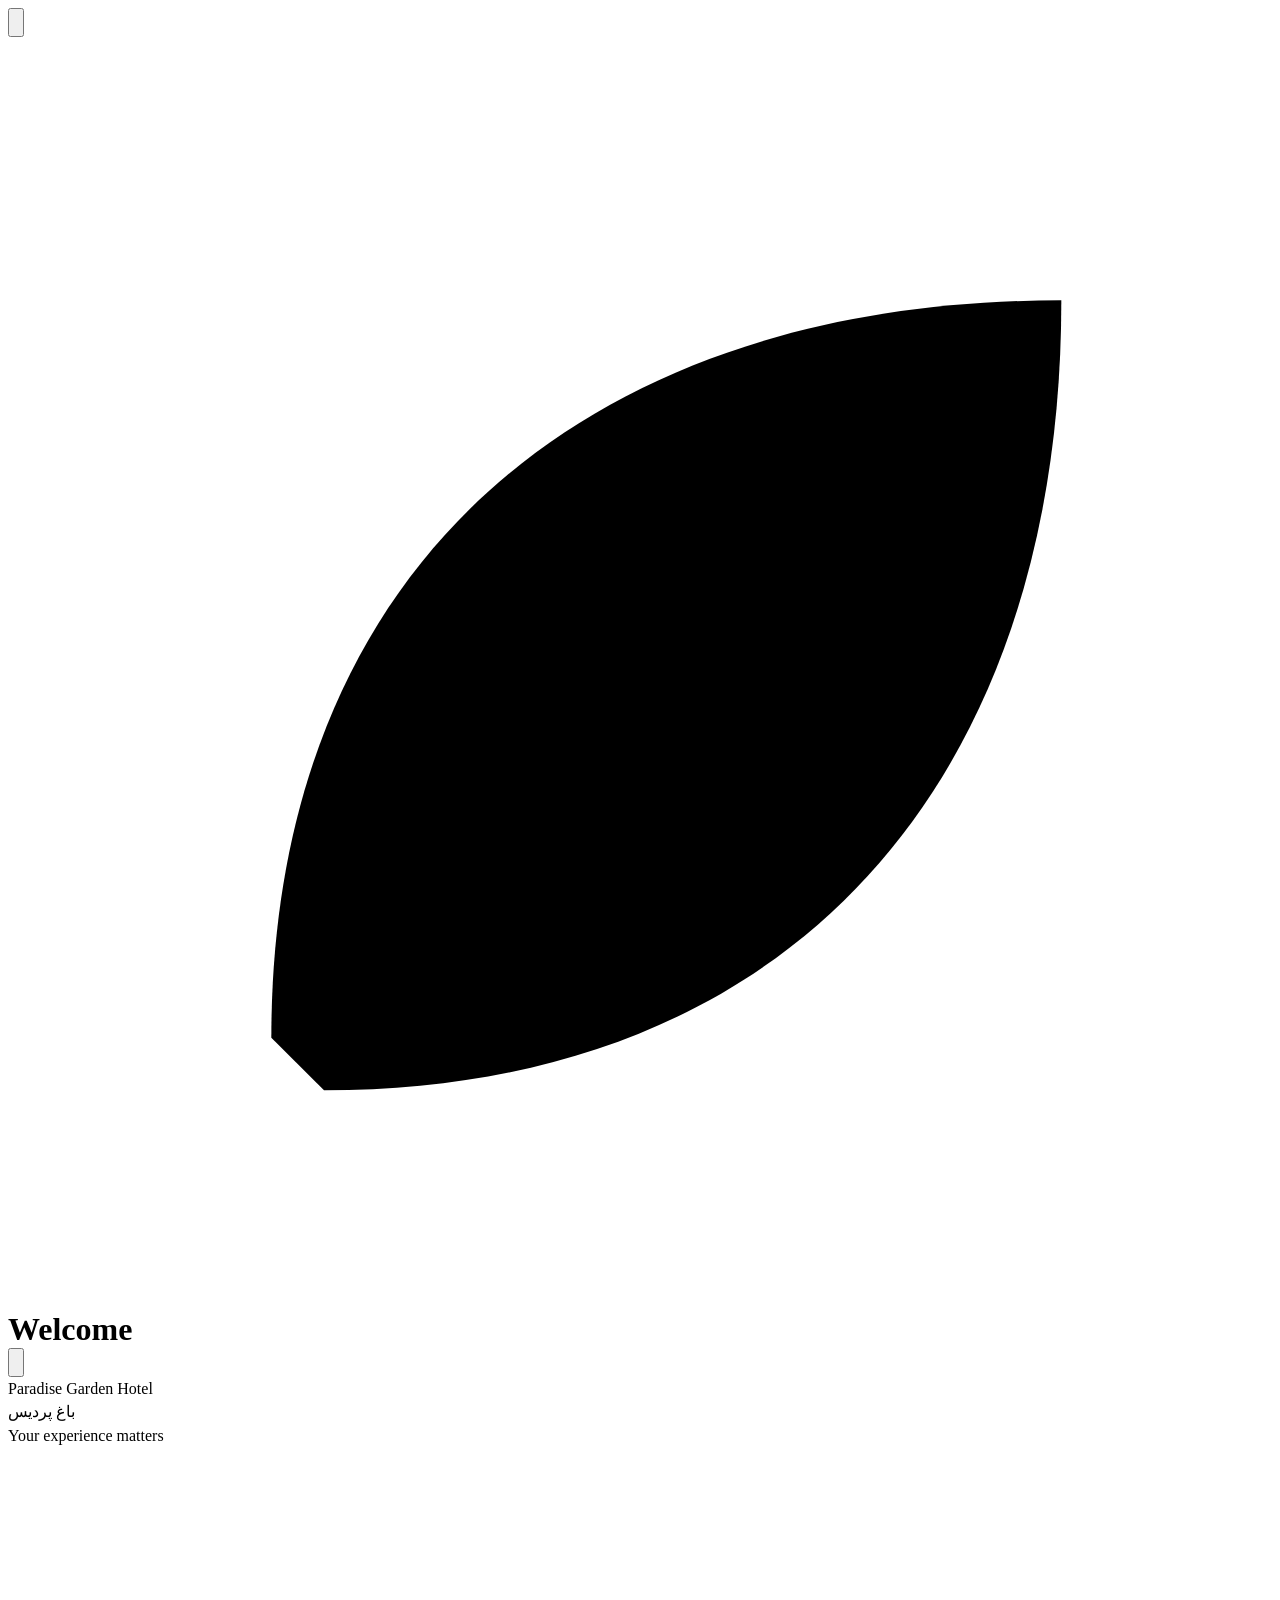
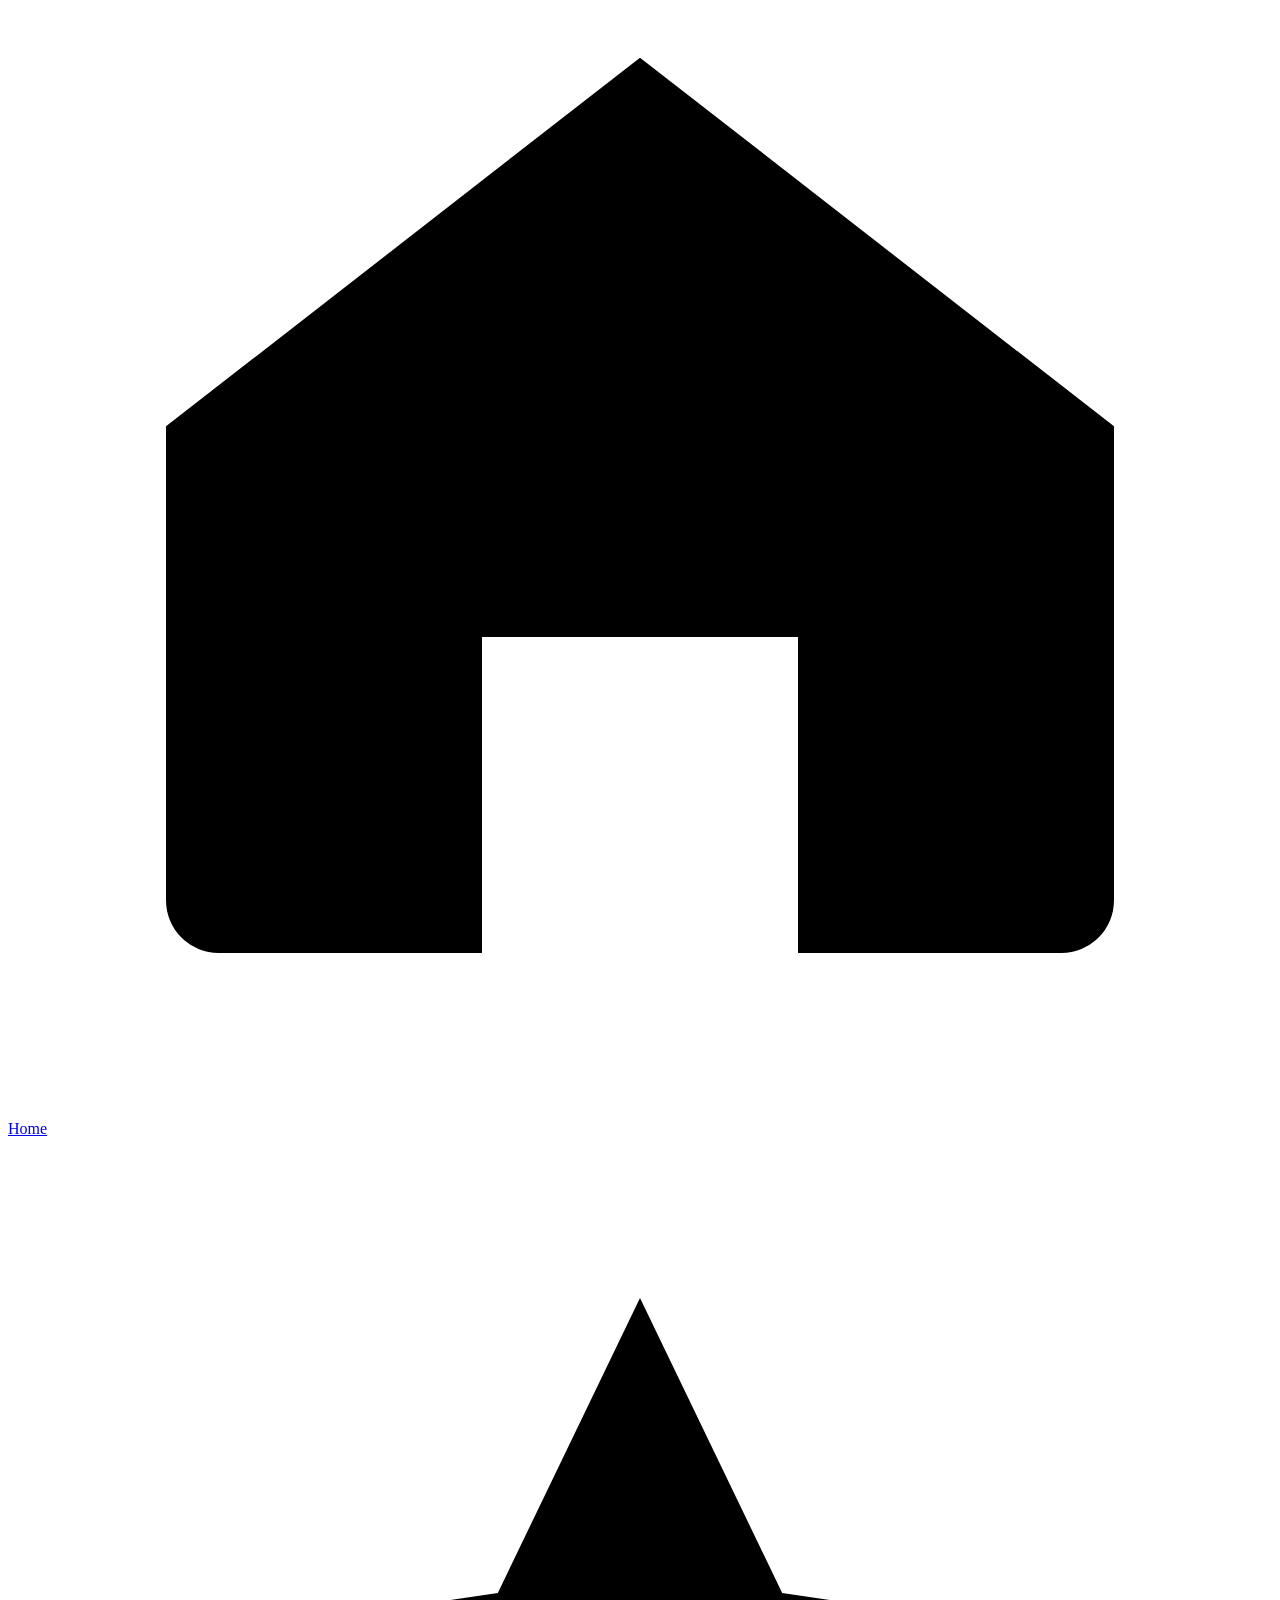
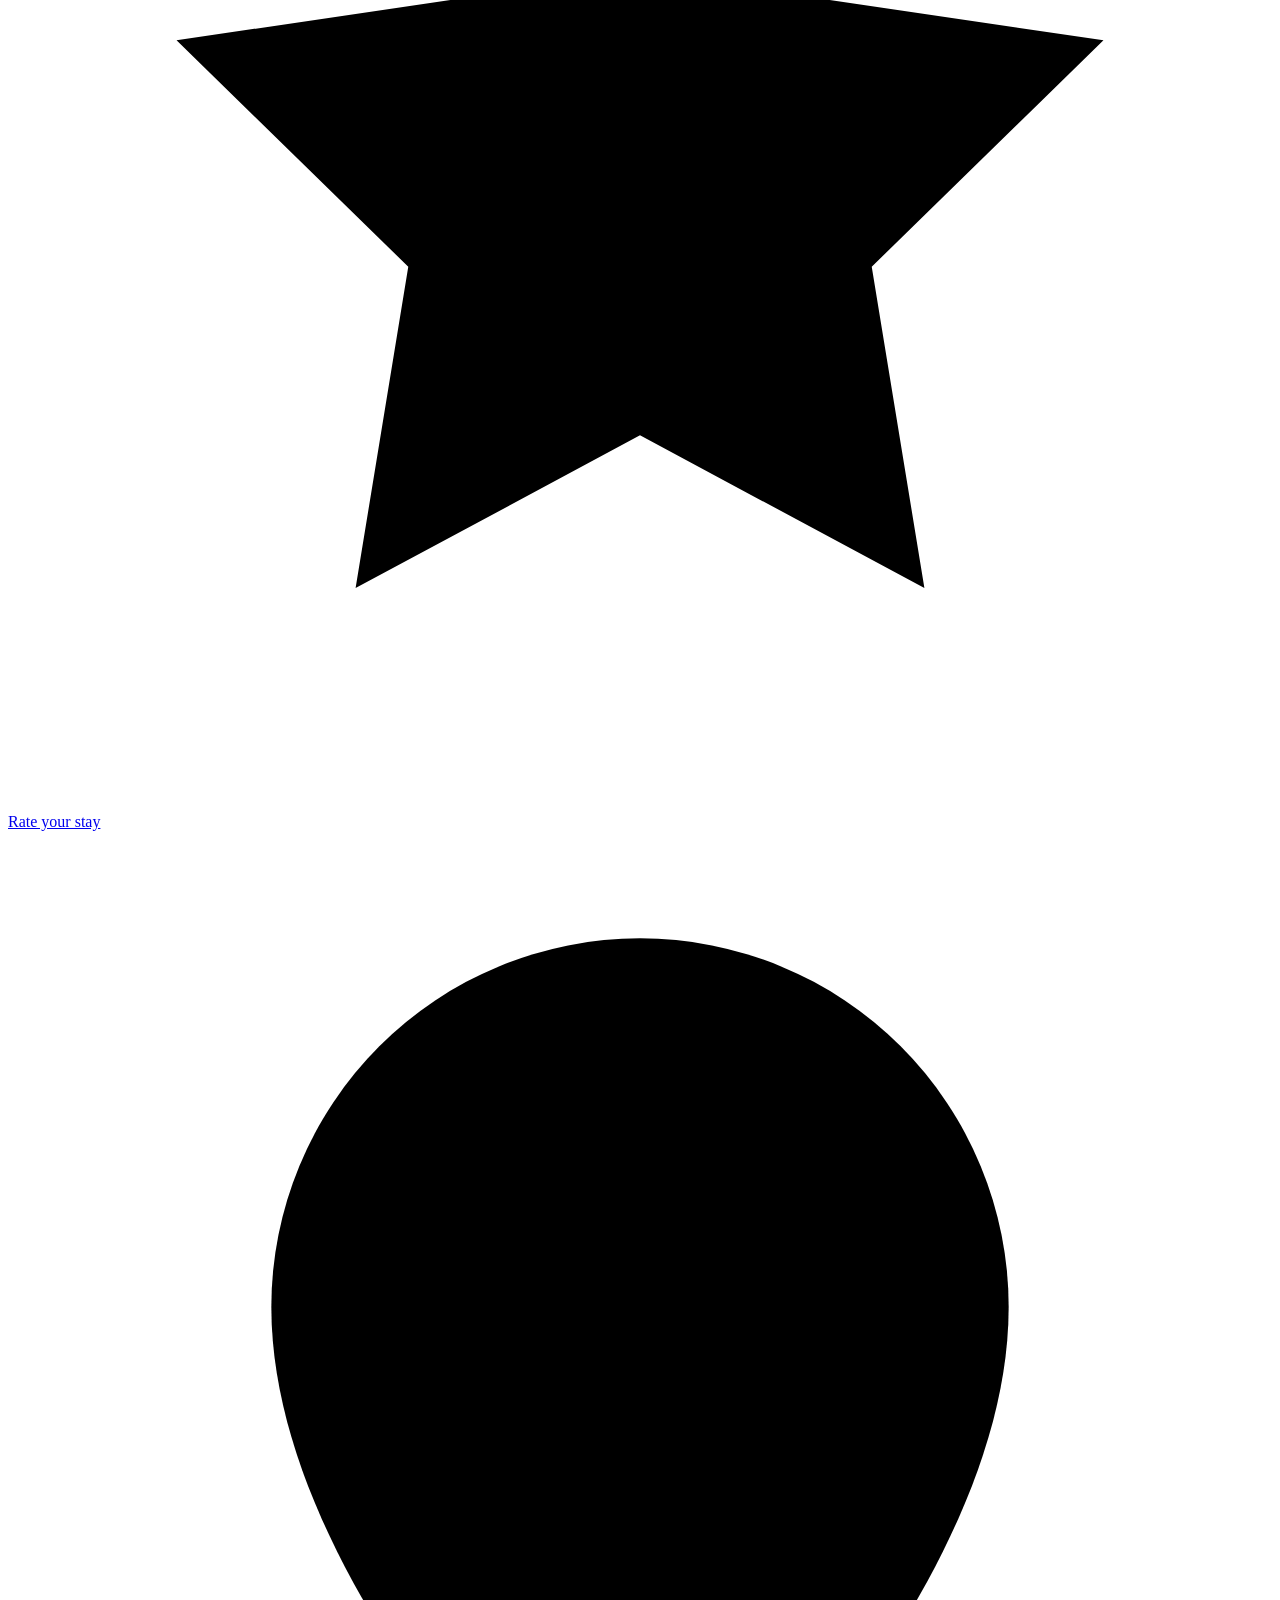
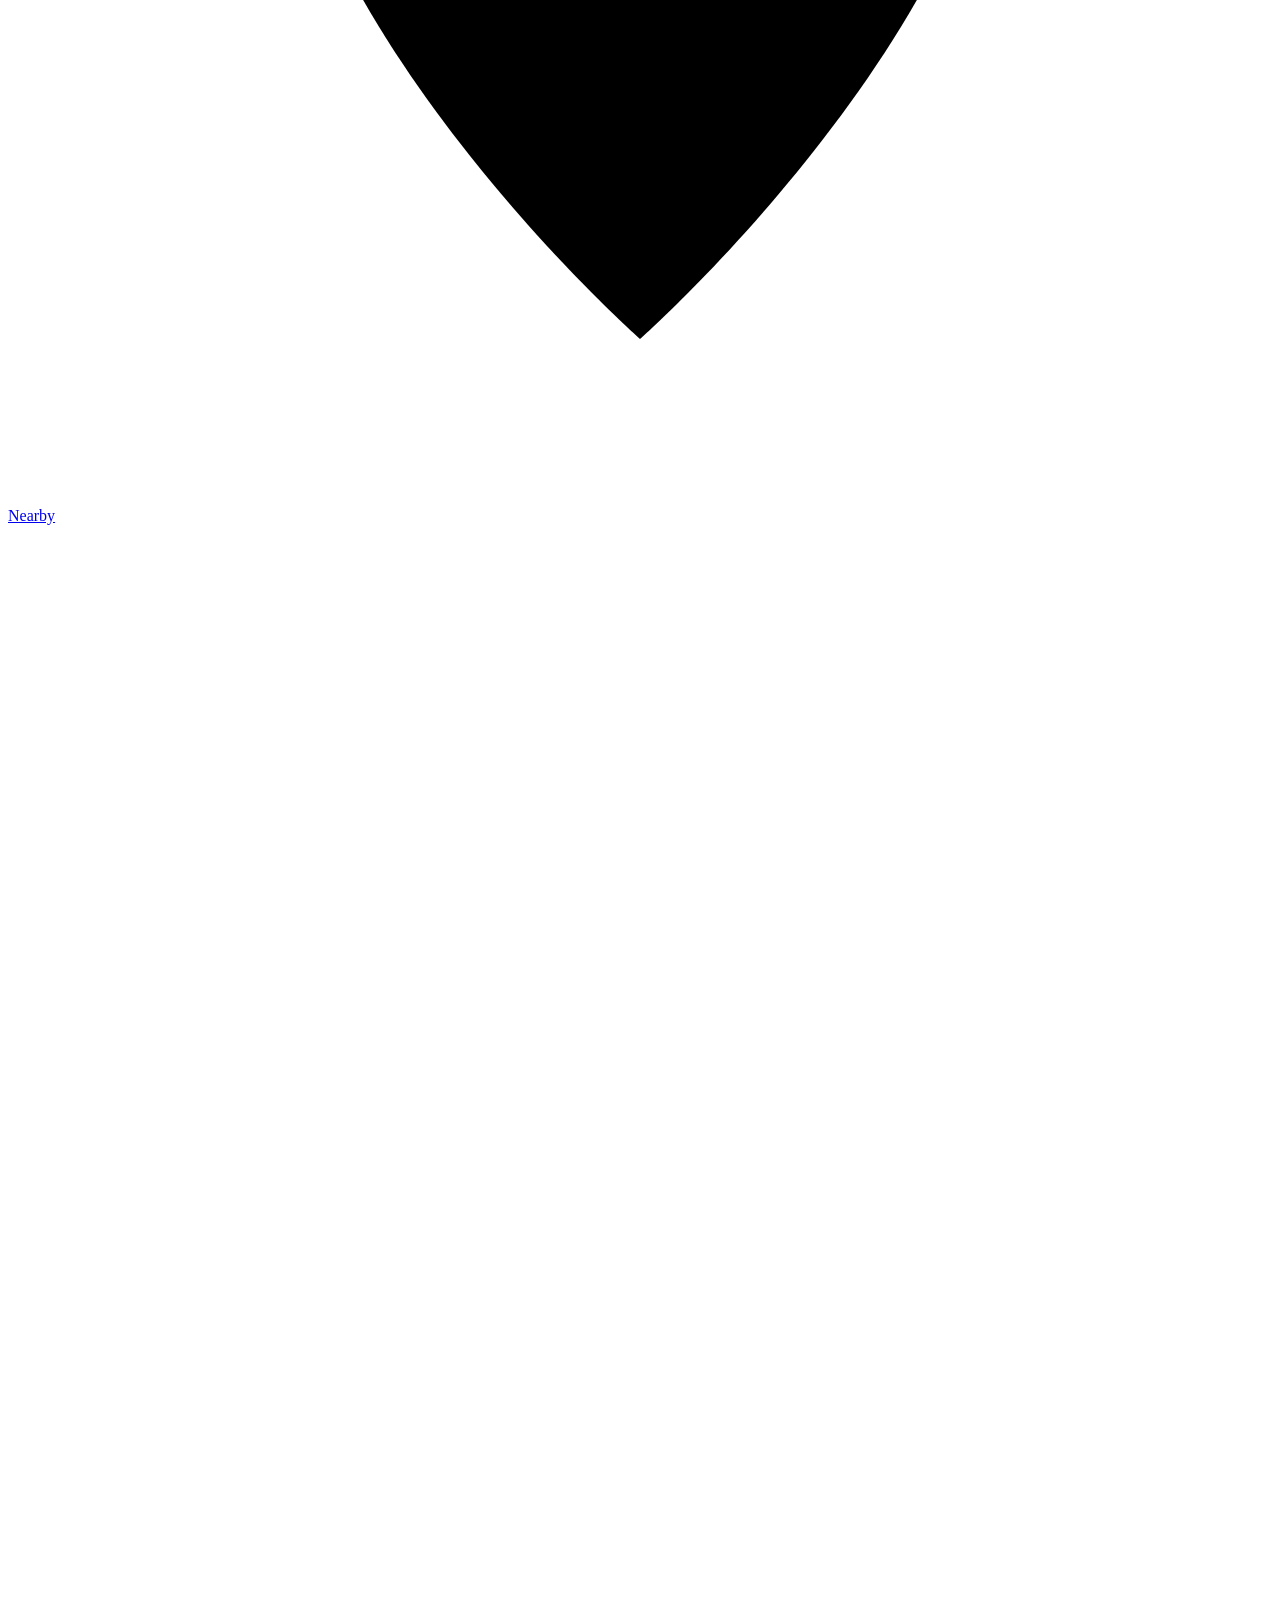
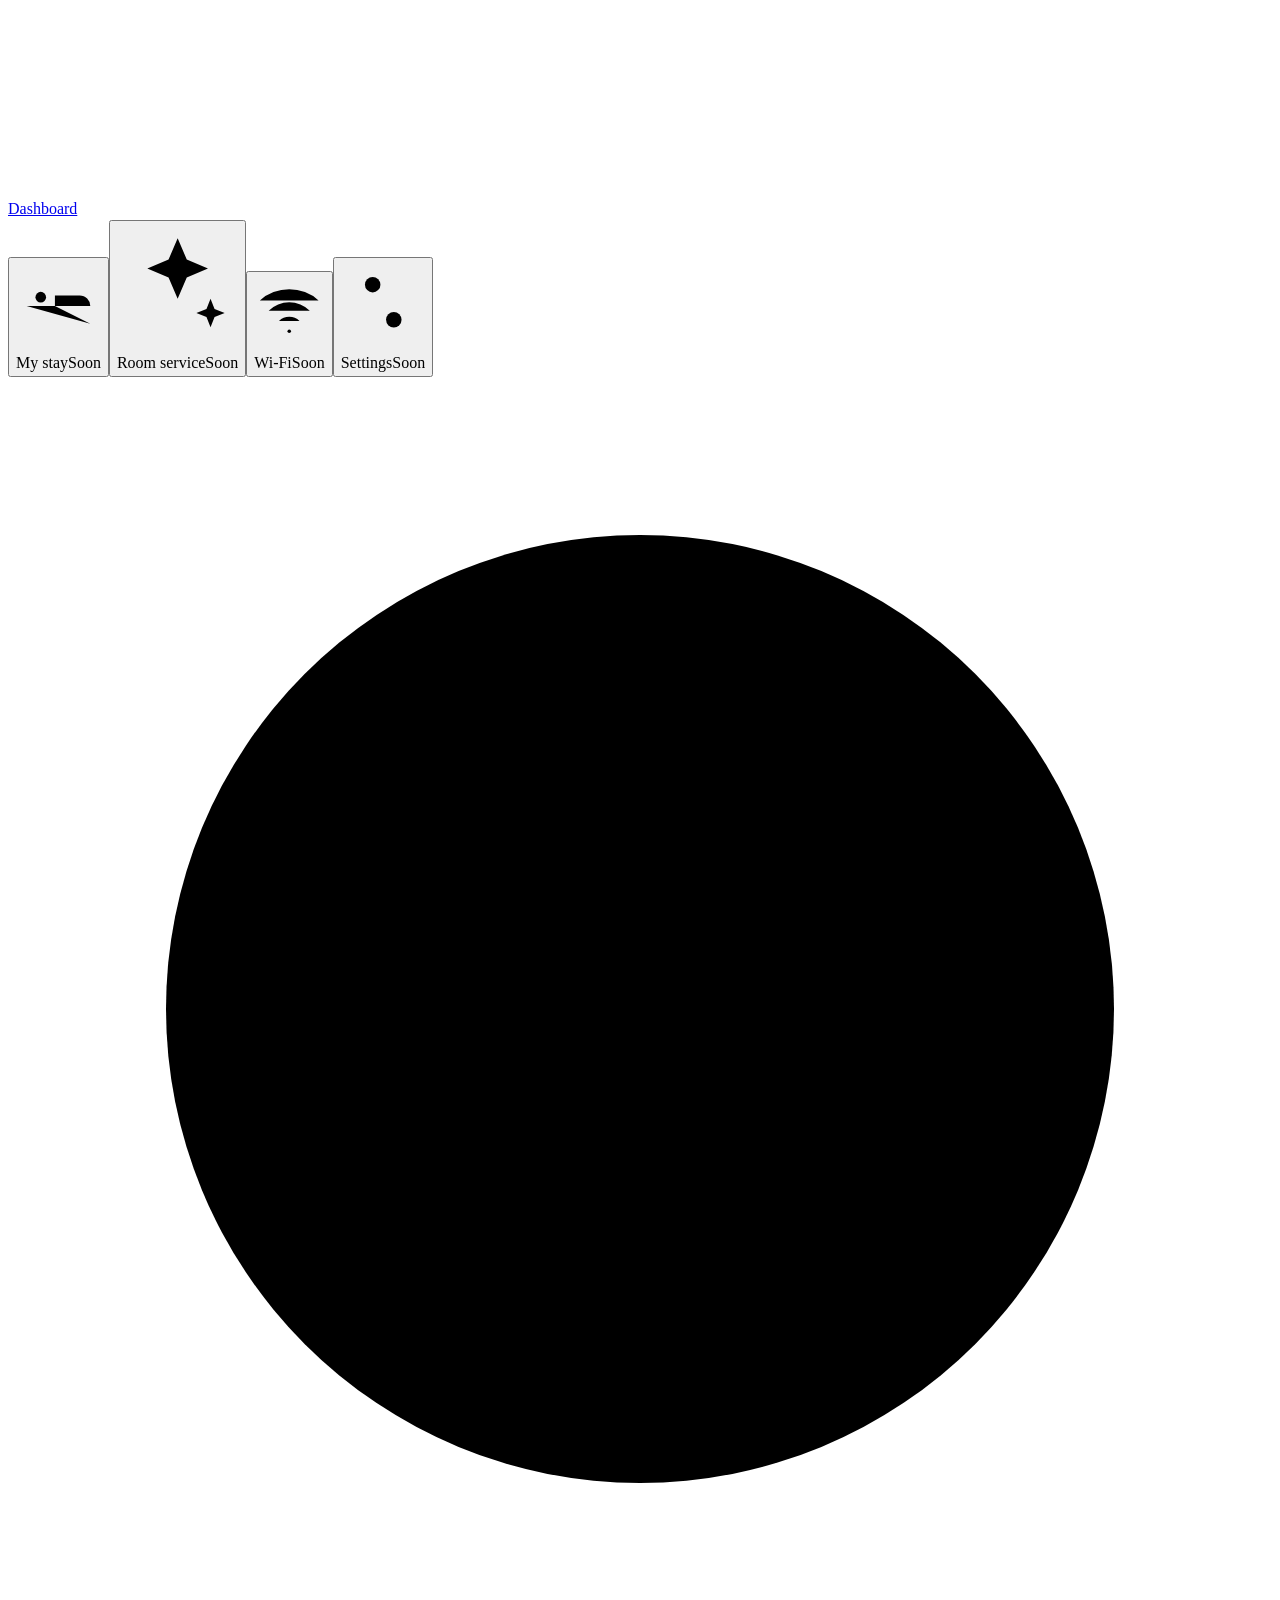
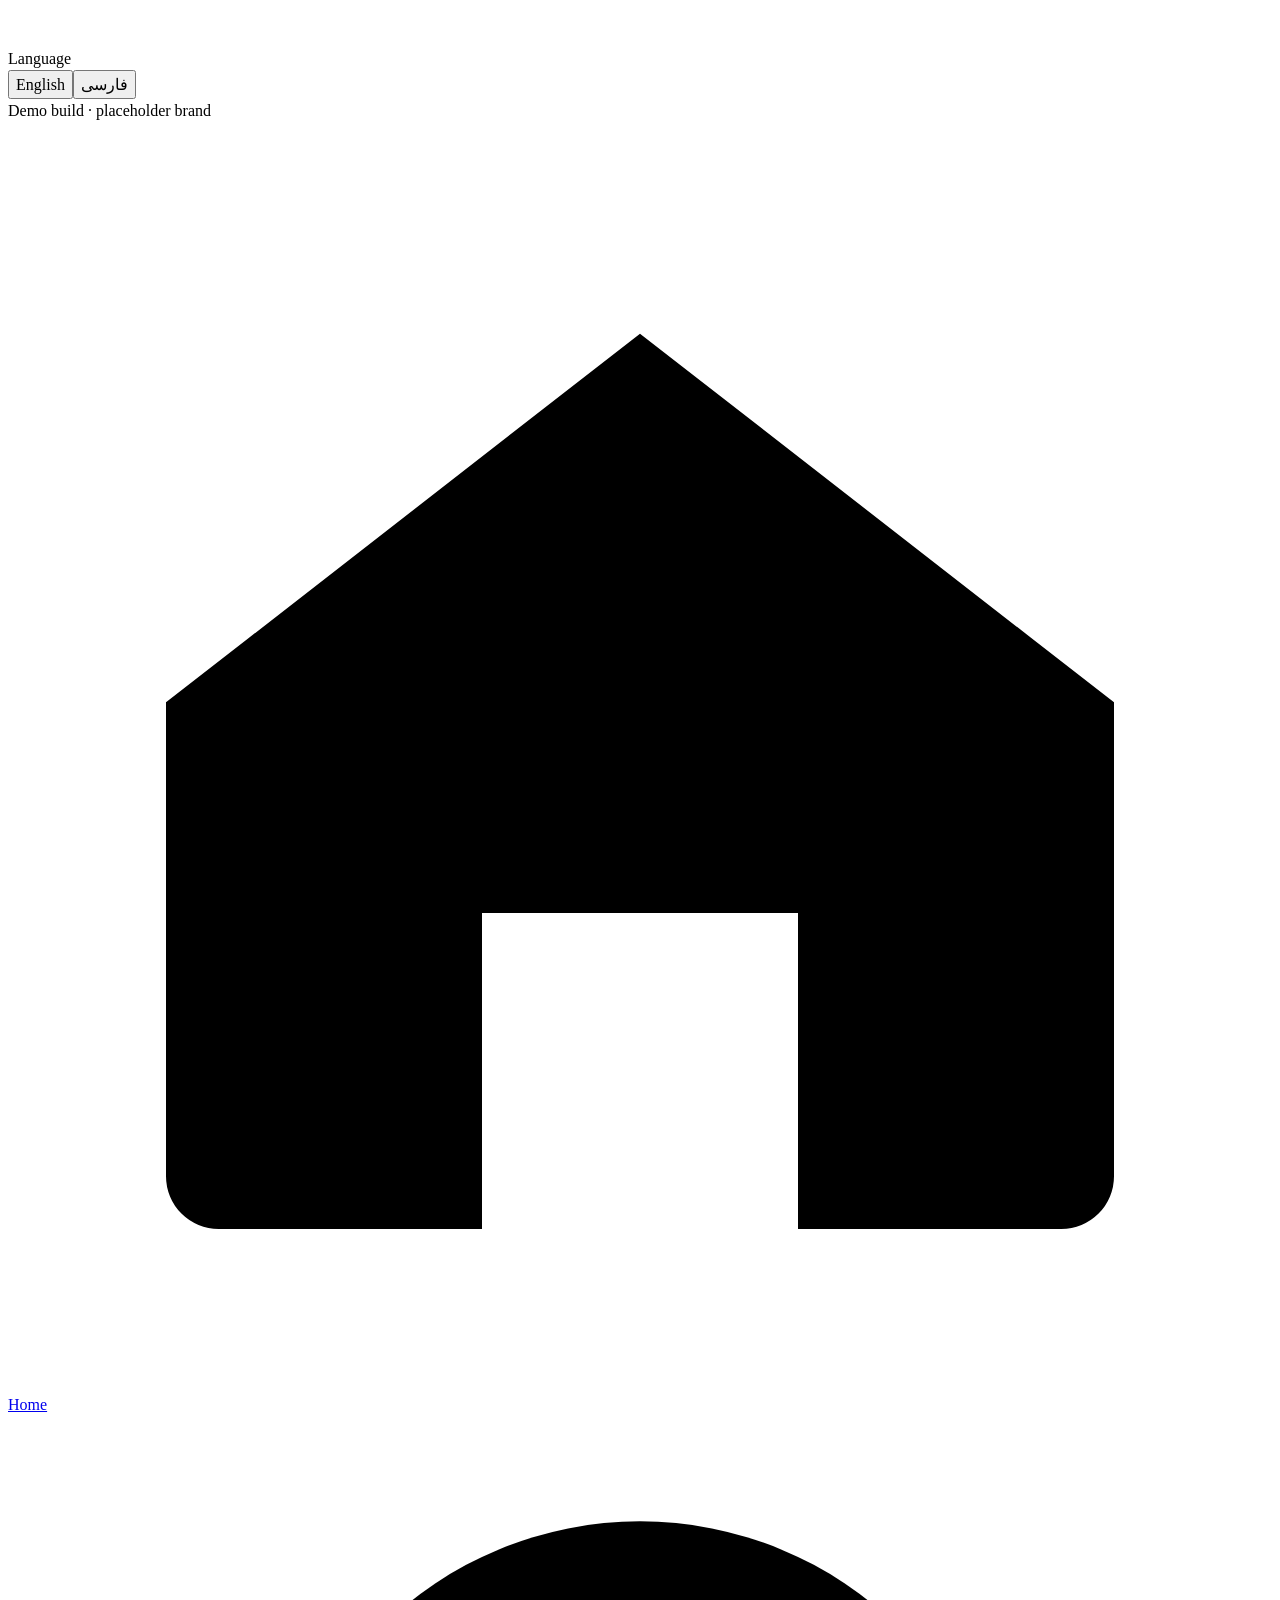
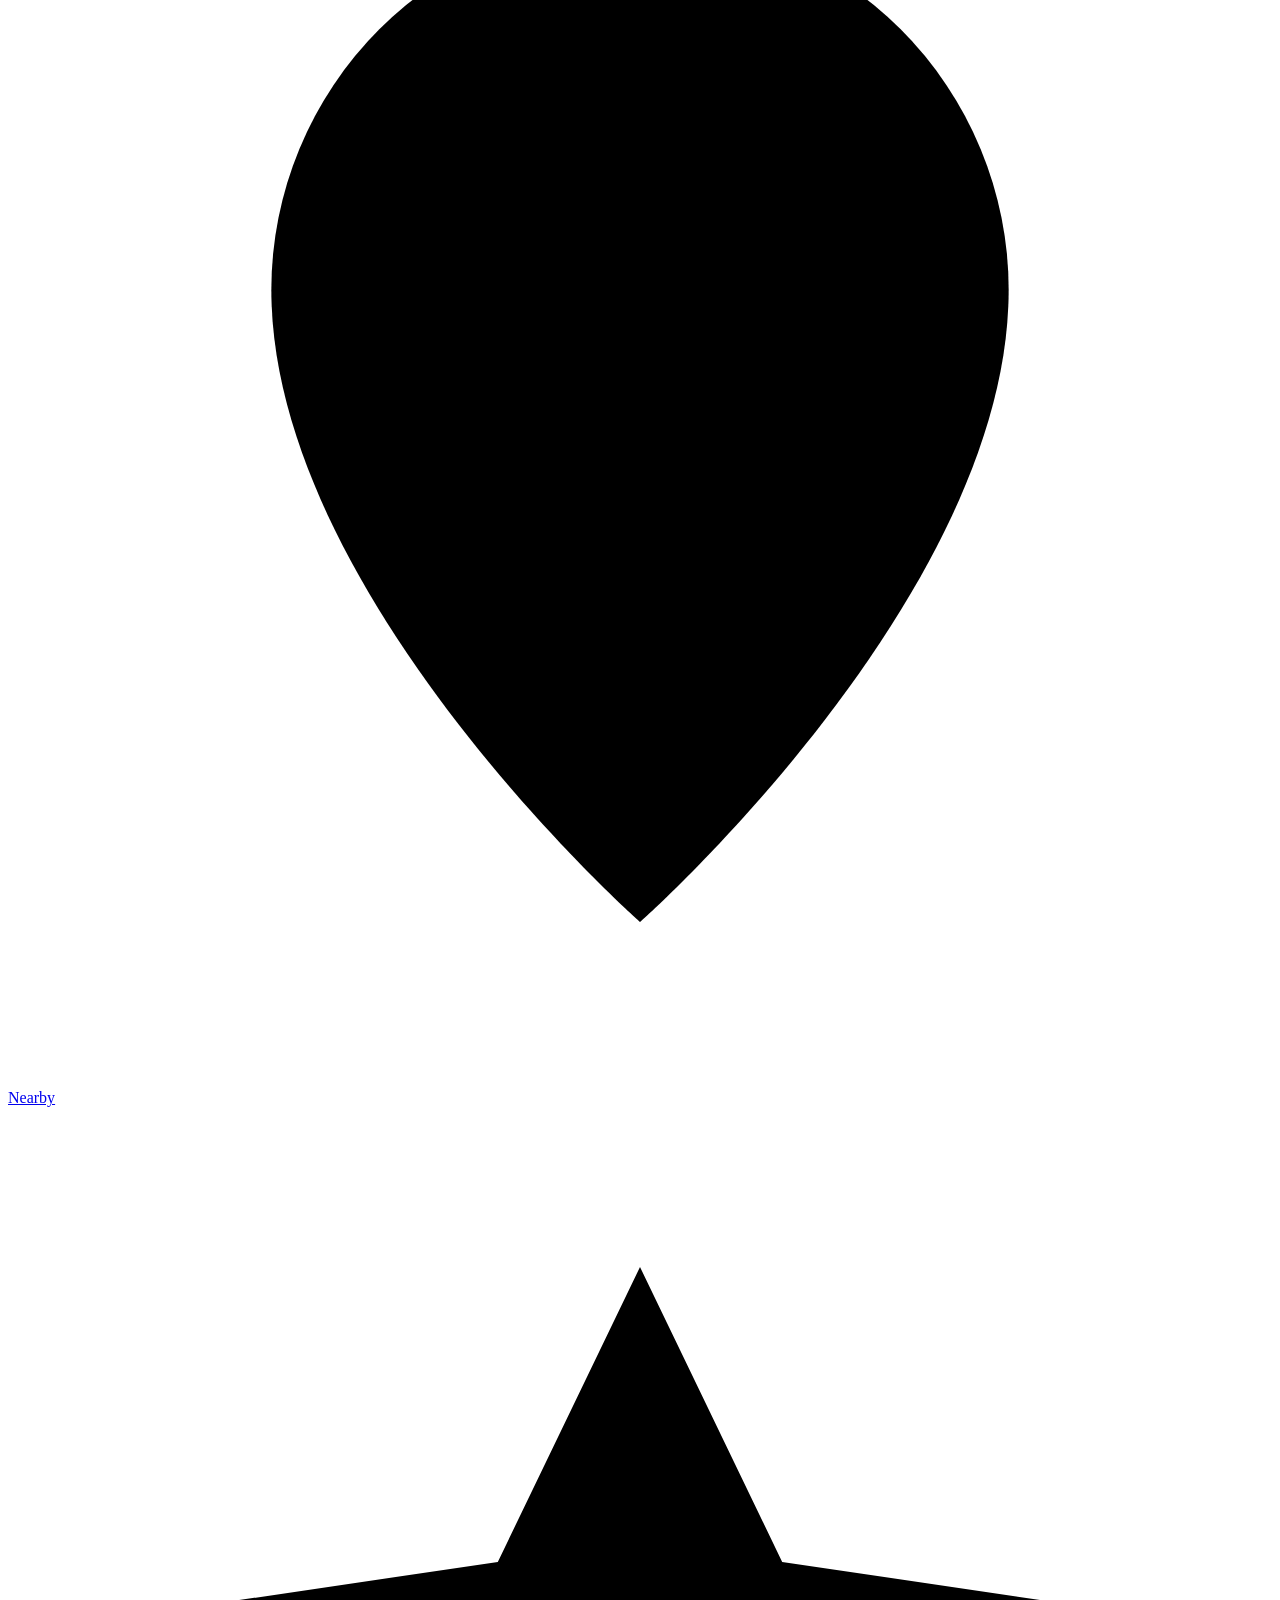
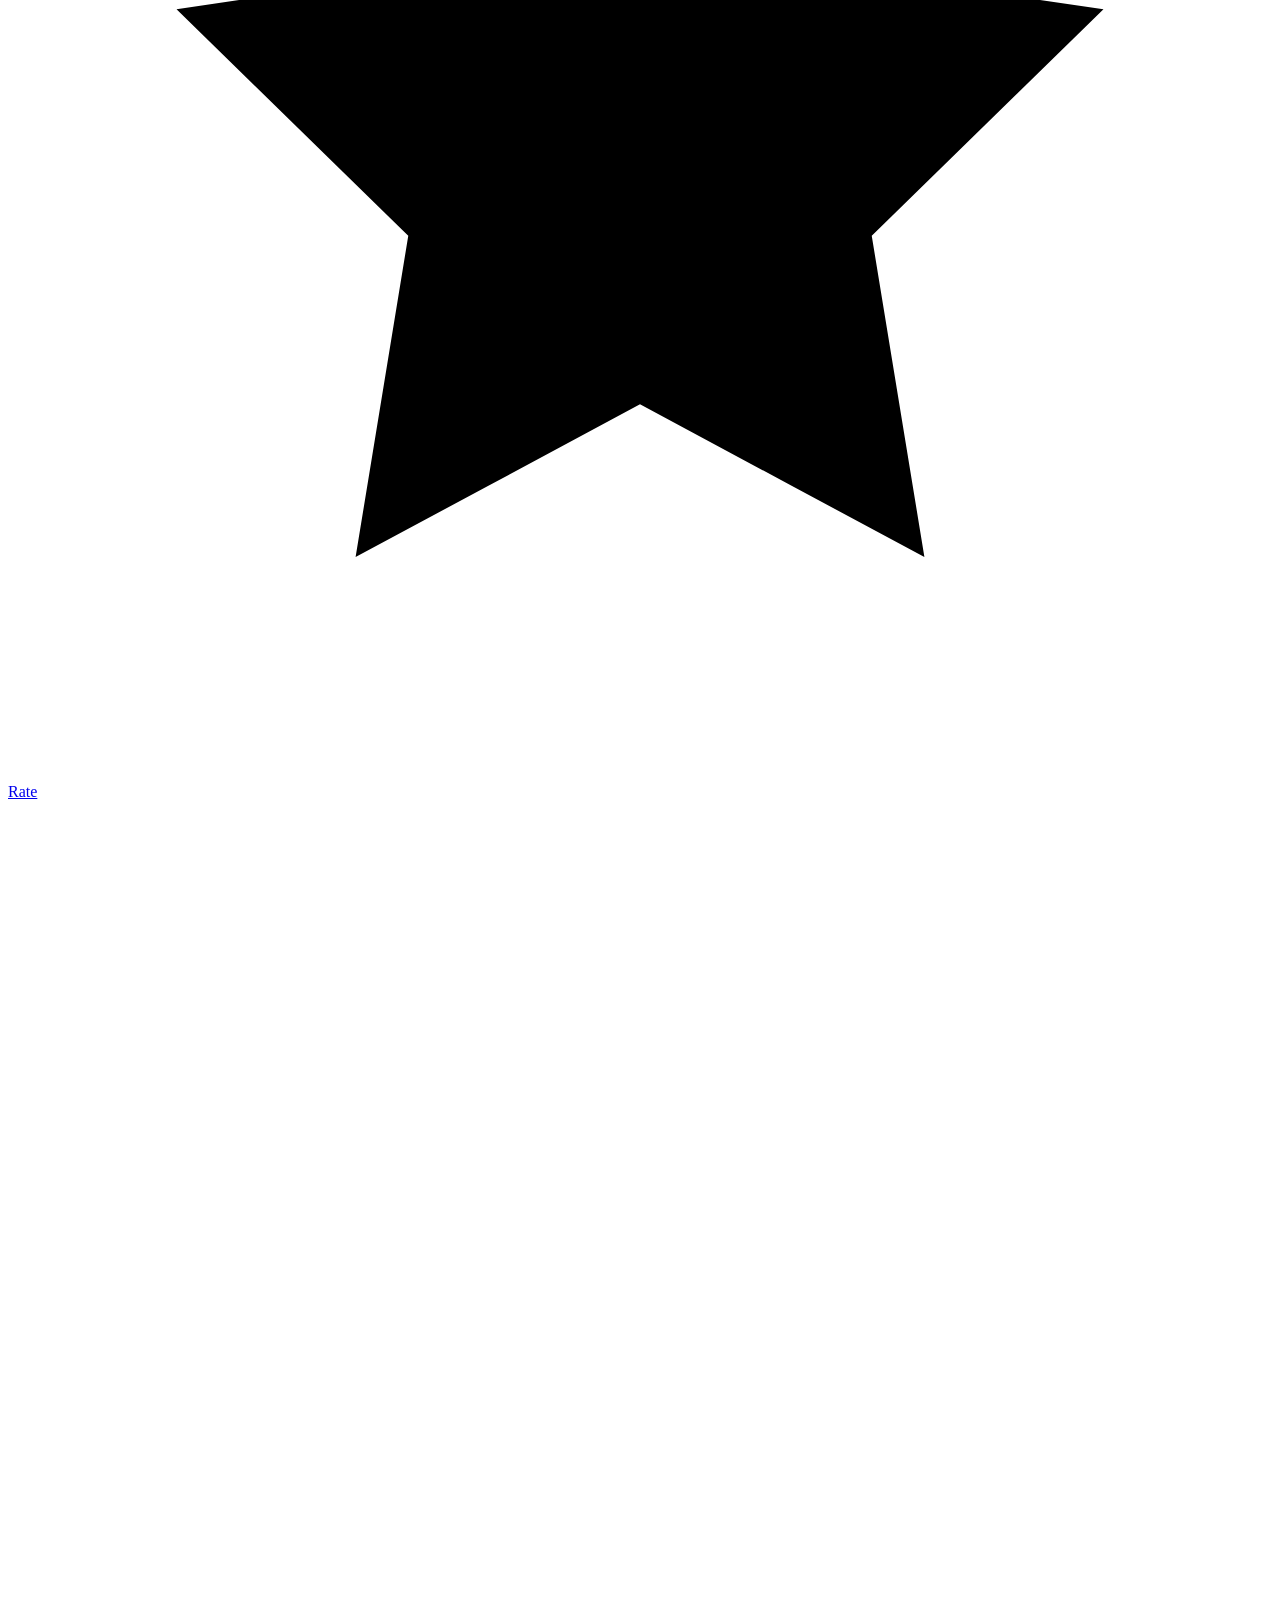
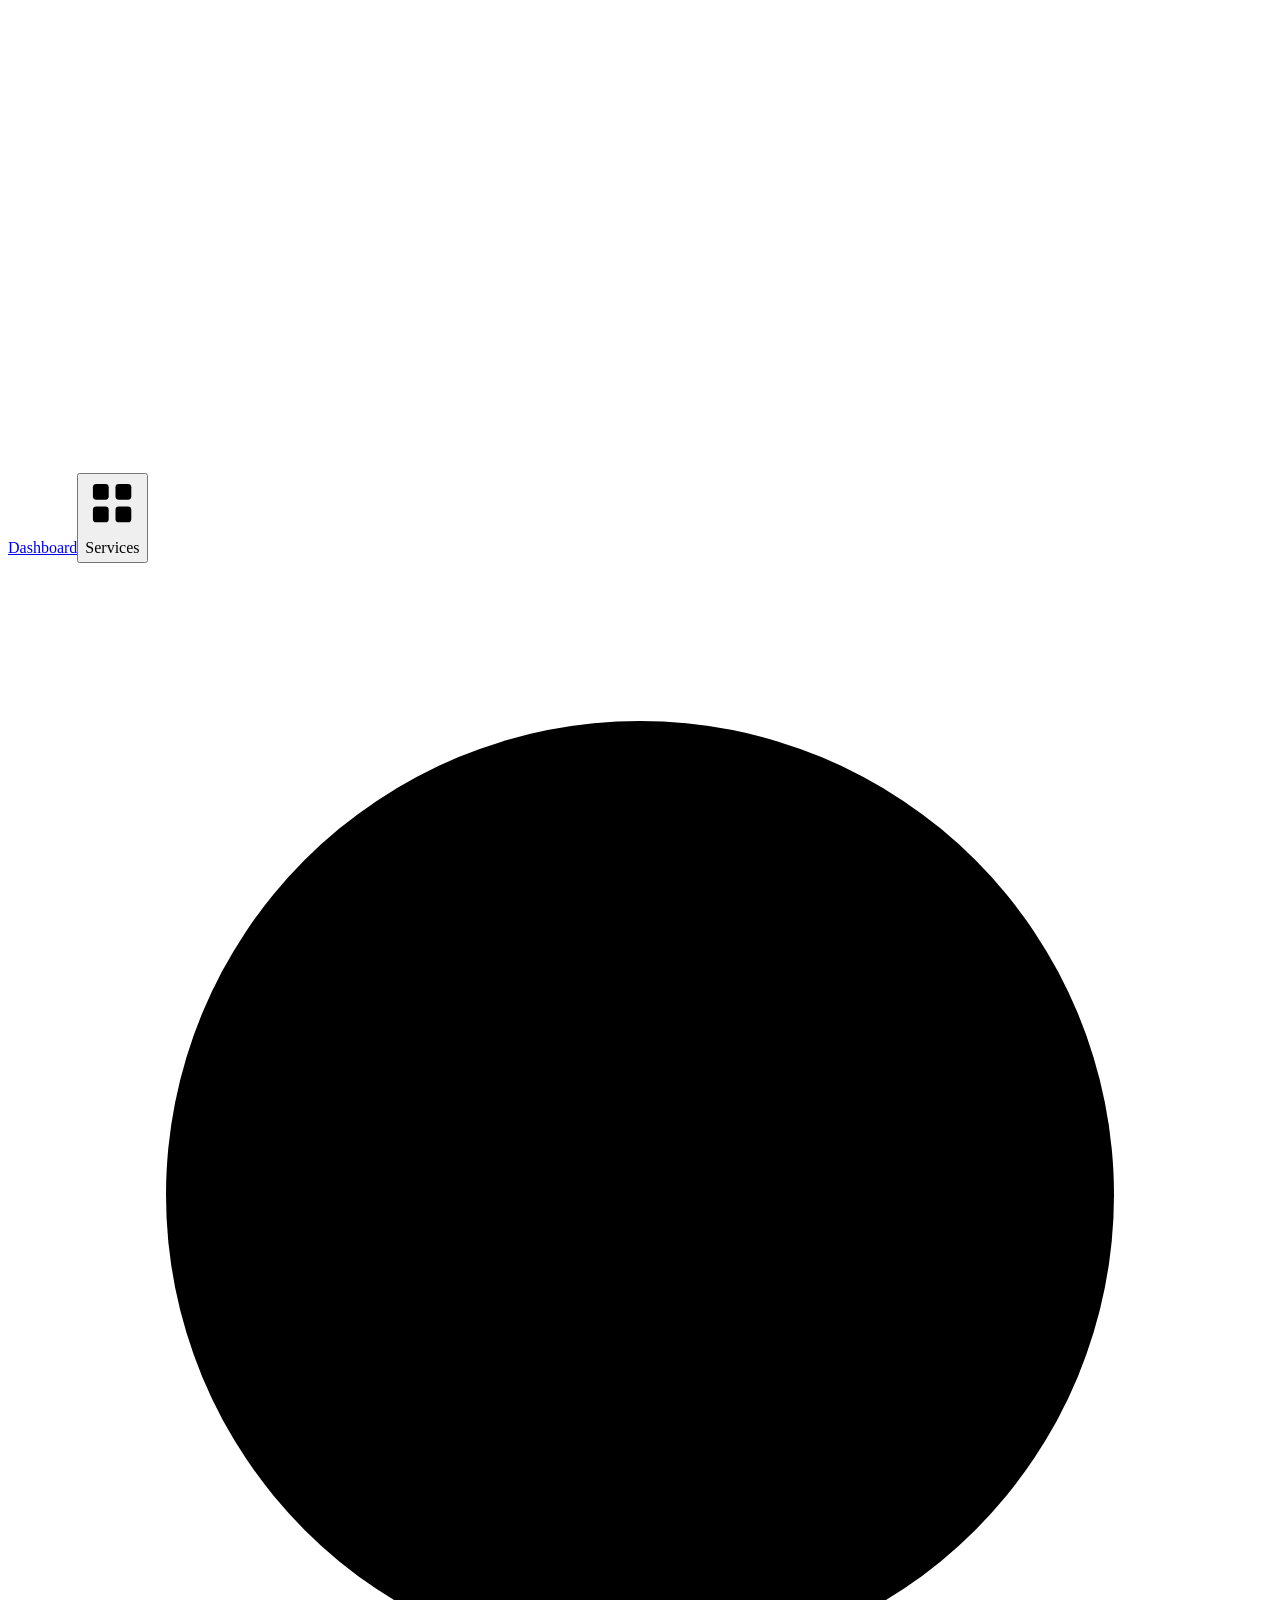
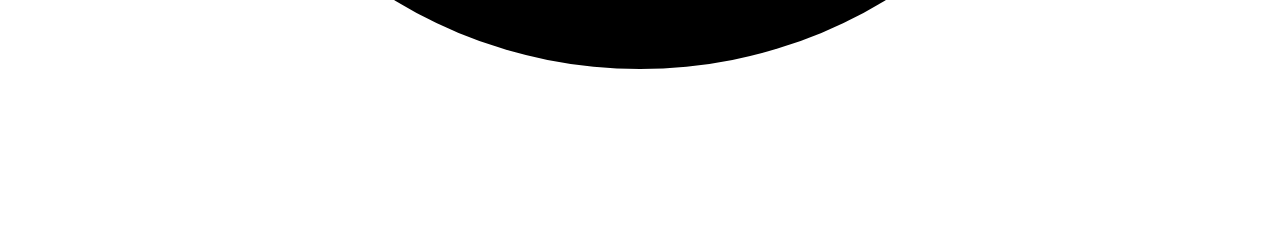
==== app/index.html @ e524a4de "feat(demo): add app shell, nearby places and dashboard Implements the demo PRD: a static app shell (" ====
<!DOCTYPE html>
<html lang="en" dir="ltr">
<head>
<meta charset="utf-8">
<meta name="viewport" content="width=device-width, initial-scale=1, viewport-fit=cover">
<title>Paradise Garden Hotel · Home (demo)</title>
<link rel="stylesheet" href="/upload/themes/survey/hotel-classic/css/tokens.css">
<link rel="stylesheet" href="/upload/themes/survey/hotel-classic/css/fonts.css">
<link rel="stylesheet" href="/upload/themes/survey/hotel-classic/css/shell.css">
<link rel="stylesheet" href="/app/css/app.css">
</head>
<body>
<div id="hs-shell"></div>
<main id="hs-main"></main>
<div id="hs-shell-foot"></div>
<noscript><p class="app-noscript">This app needs JavaScript. Please turn JavaScript on.<br><span lang="fa" dir="rtl">این برنامه به جاوااسکریپت نیاز دارد. لطفاً جاوااسکریپت را روشن کنید.</span></p></noscript>
<script src="/upload/themes/survey/hotel-classic/scripts/shell.js"></script>
<script src="/app/js/i18n.js"></script>
<script src="/app/js/app.js"></script>
<script src="/app/js/home.js"></script>
</body>
</html>
---- app/css/app.css ----
/*
 * Demo app screen styles (demo PRD §3, prototype/index.html). var(--…) only, no hex.
 * Shell chrome (app bar, drawer, tab bar, toast) is in the theme's css/shell.css.
 */

body {
  font-family: var(--font-body);
  font-size: var(--size-body);
  line-height: 1.45;
  color: var(--color-text);
  background: var(--color-bg);
  -webkit-tap-highlight-color: transparent;
  overflow-x: hidden;
}
:lang(fa) body {
  font-family: var(--font-body-fa);
}
h1,
h2,
h3 {
  margin: 0;
  font-family: var(--font-heading);
  font-weight: 600;
  line-height: 1.2;
}
:lang(fa) h1,
:lang(fa) h2,
:lang(fa) h3 {
  font-family: var(--font-heading-fa);
}
p {
  margin: 0;
}
button {
  font: inherit;
  color: inherit;
}
#hs-main {
  padding: var(--space-4) var(--space-4) var(--space-6);
  min-width: 0;
}
#hs-main :focus-visible {
  outline: 2px solid var(--focus-ring);
  outline-offset: 2px;
}
.app-noscript {
  padding: var(--space-6) var(--space-4);
  text-align: center;
}
.app-stack > * + * {
  margin-block-start: var(--space-4);
}
.app-card {
  background: var(--color-surface);
  border-radius: var(--radius-card);
  box-shadow: var(--shadow);
  padding: var(--space-4);
}
.app-muted {
  color: var(--color-text-muted);
}
.app-small {
  font-size: var(--size-support);
}
.app-label {
  font-size: var(--size-label);
  font-weight: 600;
  letter-spacing: 0.06em;
  text-transform: uppercase;
  color: var(--color-text-muted);
}
:lang(fa) .app-label {
  letter-spacing: 0;
  text-transform: none;
}
.app-section-head {
  display: flex;
  justify-content: space-between;
  align-items: baseline;
  gap: var(--space-2);
  margin-block: var(--space-6) var(--space-3);
}
.app-section-head h2 {
  font-size: var(--size-h3);
}
.app-link {
  min-height: var(--touch-min);
  min-width: var(--touch-min);
  padding-inline: var(--space-2);
  border: 0;
  background: none;
  cursor: pointer;
  color: var(--color-text);
  font-size: var(--size-support);
  font-weight: 600;
  text-decoration: underline;
  text-decoration-color: var(--color-accent);
  text-underline-offset: 4px;
}
.app-pill {
  display: inline-flex;
  align-items: center;
  gap: var(--space-1);
  padding: 2px var(--space-2);
  border-radius: 999px;
  background: var(--accent-soft);
  color: var(--color-text);
  font-size: var(--size-label);
  font-weight: 600;
}
.app-pill .hs-ic {
  width: 14px;
  height: 14px;
}
.app-pill.ok {
  background: color-mix(in srgb, var(--color-success) 14%, var(--color-surface));
  color: var(--color-success);
}
.app-pill.closed {
  background: color-mix(in srgb, var(--color-error) 10%, var(--color-surface));
  color: var(--color-error);
}
.app-meta {
  display: flex;
  flex-wrap: wrap;
  align-items: center;
  gap: var(--space-1) var(--space-3);
  margin-block-start: var(--space-1);
  font-size: var(--size-support);
  color: var(--color-text-muted);
}
.app-meta .app-star {
  display: inline-flex;
  align-items: center;
  gap: 2px;
  font-weight: 600;
  color: var(--color-text);
}
.app-meta .hs-ic {
  width: 14px;
  height: 14px;
}
.app-star .hs-ic {
  width: 14px;
  height: 14px;
  fill: var(--color-accent);
  stroke: var(--color-accent);
}
.app-chev {
  color: var(--color-text-muted);
}
.app-ic-round {
  display: grid;
  place-items: center;
  width: 48px;
  height: 48px;
  flex: none;
  border-radius: 50%;
  background: var(--accent-soft);
  color: var(--color-accent);
}
.app-ic-round .hs-ic {
  color: inherit;
}
.app-ic-square {
  display: grid;
  place-items: center;
  width: 48px;
  height: 48px;
  flex: none;
  border-radius: var(--radius-control);
  background: var(--accent-soft);
  color: var(--color-text);
}
.app-btn {
  display: flex;
  align-items: center;
  justify-content: center;
  gap: var(--space-2);
  min-height: var(--touch-min);
  padding: 0 var(--space-5);
  border: var(--border-width) solid var(--color-text);
  border-radius: var(--radius-control);
  background: var(--color-text);
  color: var(--color-surface);
  font-weight: 600;
  cursor: pointer;
  width: 100%;
}
.app-btn.secondary {
  background: var(--color-surface);
  color: var(--color-text);
  border-color: var(--color-border);
}
.app-btn:active {
  transform: translateY(1px);
}
.app-btn-auto {
  width: auto;
}
.app-empty {
  text-align: center;
  padding: var(--space-10) var(--space-4);
}
.app-empty .hs-ic {
  width: 40px;
  height: 40px;
  color: var(--color-border);
}
.app-count {
  display: flex;
  align-items: center;
  gap: var(--space-2);
  font-size: var(--size-support);
  color: var(--color-text-muted);
}

/* ---- Home ---- */
.app-hero {
  position: relative;
  overflow: hidden;
  padding: var(--space-6) var(--space-5);
  border-radius: var(--radius-card);
  background: var(--color-text);
  color: var(--color-bg);
}
.app-hero .app-greet {
  margin: 0 0 var(--space-3);
  font-size: var(--size-support);
  color: var(--color-border);
}
.app-hero .app-wordmark {
  font-family: var(--font-heading-latin);
  font-size: var(--size-h2);
  font-weight: 600;
  color: var(--color-accent);
}
.app-hero .app-faname {
  font-family: var(--font-heading-fa);
  font-size: var(--size-h3);
  color: var(--color-accent);
}
.app-hero .app-tagline {
  margin-block-start: var(--space-2);
  font-size: var(--size-body-sm);
  color: var(--color-border);
}
.app-hero::after {
  content: "";
  position: absolute;
  inset-inline-end: -40px;
  inset-block-start: -40px;
  width: 140px;
  height: 140px;
  border-radius: 50%;
  border: 1px solid color-mix(in srgb, var(--color-accent) 50%, transparent);
}
a.app-rate {
  display: flex;
  align-items: center;
  gap: var(--space-4);
  border: var(--border-width-selected) solid var(--color-accent);
  color: var(--color-text);
  text-decoration: none;
  text-align: start;
}
.app-rate h2 {
  font-size: var(--size-h3);
}
.app-rate p {
  margin-block-start: var(--space-1);
  font-size: var(--size-support);
  color: var(--color-text-muted);
}
.app-rate .app-rate-body {
  flex: 1;
  min-width: 0;
}
.app-rate .app-chev {
  flex: none;
}
.app-qa-grid {
  display: grid;
  grid-template-columns: repeat(3, 1fr);
  gap: var(--space-3);
}
.app-qa {
  display: flex;
  flex-direction: column;
  align-items: center;
  justify-content: center;
  gap: var(--space-2);
  min-height: 88px;
  padding: var(--space-2);
  border: 0;
  border-radius: var(--radius-card);
  background: var(--color-surface);
  box-shadow: var(--shadow);
  cursor: pointer;
  font-size: var(--size-support);
  font-weight: 500;
  text-align: center;
}
.app-qa .hs-ic {
  color: var(--color-accent);
}
.app-hscroll {
  display: flex;
  gap: var(--space-3);
  overflow-x: auto;
  margin-inline: calc(var(--space-4) * -1);
  padding: 2px var(--space-4) var(--space-3);
  scroll-snap-type: x mandatory;
  scroll-padding-inline: var(--space-4);
  scrollbar-width: none;
}
.app-hscroll::-webkit-scrollbar {
  display: none;
}
.app-mini {
  flex: 0 0 72%;
  scroll-snap-align: start;
  display: block;
  padding: var(--space-4);
  border: 0;
  text-align: start;
  cursor: pointer;
}
.app-mini h3 {
  margin-block: var(--space-2) var(--space-1);
  font-size: var(--size-h3);
}

/* ---- Nearby ---- */
.app-search {
  display: flex;
  align-items: center;
  gap: var(--space-2);
  min-height: var(--touch-min);
  padding-inline: var(--space-3);
  border: var(--border-width) solid var(--color-border);
  border-radius: var(--radius-control);
  background: var(--color-surface);
}
.app-search:focus-within {
  border-color: var(--color-text);
}
.app-search .hs-ic {
  color: var(--color-text-muted);
}
.app-search input {
  flex: 1;
  min-width: 0;
  min-height: var(--touch-min);
  border: 0;
  outline: 0;
  background: none;
  font: inherit;
  color: inherit;
}
.app-chips {
  display: flex;
  gap: var(--space-1);
  overflow-x: auto;
  margin-inline: calc(var(--space-4) * -1);
  padding: var(--space-1) var(--space-4);
  scrollbar-width: none;
}
.app-chips::-webkit-scrollbar {
  display: none;
}
.app-chip {
  flex: none;
  display: inline-flex;
  align-items: center;
  min-height: var(--touch-min);
  padding: 0;
  border: 0;
  background: none;
  cursor: pointer;
  white-space: nowrap;
}
.app-chip-v {
  display: inline-flex;
  align-items: center;
  gap: var(--space-1);
  height: 36px;
  padding-inline: var(--space-4);
  border-radius: 999px;
  border: var(--border-width) solid var(--color-border);
  background: var(--color-surface);
  font-size: var(--size-body-sm);
}
.app-chip-v .hs-ic {
  width: 18px;
  height: 18px;
}
.app-chip[aria-pressed="true"] .app-chip-v {
  border: var(--border-width-selected) solid var(--color-accent);
  background: var(--accent-soft);
  font-weight: 600;
}
.app-toolbar {
  display: flex;
  justify-content: space-between;
  align-items: center;
  gap: var(--space-2);
  margin-block: var(--space-2);
}
.app-toggle {
  display: inline-flex;
  align-items: center;
  gap: var(--space-2);
  min-height: var(--touch-min);
  padding: 0;
  border: 0;
  background: none;
  cursor: pointer;
  font-size: var(--size-body-sm);
}
.app-switch {
  position: relative;
  width: 40px;
  height: 24px;
  border-radius: 999px;
  background: var(--color-border);
  transition: background 0.15s;
}
.app-switch::after {
  content: "";
  position: absolute;
  inset-block-start: 3px;
  inset-inline-start: 3px;
  width: 18px;
  height: 18px;
  border-radius: 50%;
  background: var(--color-surface);
  box-shadow: var(--shadow);
  transition: inset-inline-start 0.15s;
}
[aria-checked="true"] > .app-switch {
  background: var(--color-accent);
}
[aria-checked="true"] > .app-switch::after {
  inset-inline-start: 19px;
}
.app-seg {
  display: inline-flex;
  overflow: hidden;
  border: var(--border-width) solid var(--color-border);
  border-radius: var(--radius-control);
  background: var(--color-surface);
}
.app-seg button {
  min-width: var(--touch-min);
  min-height: var(--touch-min);
  padding-inline: var(--space-3);
  border: 0;
  background: none;
  cursor: pointer;
  font-size: var(--size-support);
}
.app-seg button[aria-pressed="true"] {
  background: var(--color-text);
  color: var(--color-surface);
  font-weight: 600;
}
.app-list {
  display: flex;
  flex-direction: column;
  gap: var(--space-3);
}
.app-place {
  display: grid;
  grid-template-columns: 48px 1fr auto;
  align-items: center;
  gap: var(--space-3);
  width: 100%;
  min-height: var(--touch-min);
  border: 0;
  text-align: start;
  cursor: pointer;
}
.app-place h3 {
  font-family: var(--font-body);
  font-size: var(--size-body);
  font-weight: 600;
}
:lang(fa) .app-place h3 {
  font-family: var(--font-body-fa);
}
.app-place-main {
  min-width: 0;
}

/* ---- Bottom sheet (place details, dialog) ---- */
.hs-sheet {
  position: fixed;
  inset-block-end: 0;
  inset-inline: 0;
  z-index: 12;
  width: 100%;
  max-width: var(--width-app);
  margin-inline: auto;
  max-height: 85%;
  overflow-y: auto;
  padding: var(--space-3) var(--space-5) calc(var(--space-6) + env(safe-area-inset-bottom));
  border-radius: 20px 20px 0 0;
  background: var(--color-surface);
  box-shadow: var(--shadow);
  visibility: hidden;
  transform: translateY(100%);
  transition: transform 0.2s ease-out, visibility 0s linear 0.2s;
}
.hs-sheet.is-open {
  visibility: visible;
  transform: none;
  transition: transform 0.2s ease-out;
}
.hs-sheet .app-handle {
  width: 40px;
  height: 4px;
  margin: 0 auto var(--space-4);
  border-radius: 999px;
  background: var(--color-border);
}
.app-sheet-head {
  display: flex;
  align-items: center;
  gap: var(--space-3);
}
.app-sheet-head h2 {
  font-size: var(--size-h2);
}
.hs-sheet p {
  line-height: 1.55;
}
.app-sheet-meta {
  margin-block-start: var(--space-3);
  font-size: var(--size-body-sm);
}
.app-tags {
  display: flex;
  flex-wrap: wrap;
  gap: var(--space-2);
  margin-block: var(--space-3) var(--space-5);
}
.app-sheet-actions {
  display: grid;
  grid-template-columns: repeat(3, 1fr);
  gap: var(--space-3);
}
.app-sheet-actions .app-btn {
  flex-direction: column;
  gap: var(--space-1);
  min-height: 64px;
  padding: var(--space-2);
  font-size: var(--size-support);
}
.hs-sheet .app-hours {
  display: flex;
  align-items: center;
  gap: var(--space-2);
  margin-block-start: var(--space-3);
}

/* ---- Dashboard ---- */
.app-range {
  display: flex;
  align-items: center;
  justify-content: space-between;
  gap: var(--space-2);
  margin-block-start: 0;
}
.app-kpis {
  display: grid;
  grid-template-columns: repeat(3, 1fr);
  gap: var(--space-3);
}
.app-kpi {
  padding: var(--space-3);
  text-align: center;
}
.app-kpi b {
  display: block;
  margin-block-start: var(--space-1);
  font-family: var(--font-heading-latin);
  font-size: 30px;
  font-weight: 600;
  line-height: 1.1;
  font-variant-numeric: lining-nums tabular-nums;
}
:lang(fa) .app-kpi b {
  font-family: var(--font-heading-fa);
  font-size: 26px;
}
.app-kpi span {
  font-size: var(--size-label);
  color: var(--color-text-muted);
}
.app-card-head {
  display: flex;
  justify-content: space-between;
  align-items: baseline;
  gap: var(--space-2);
  margin-block-end: var(--space-3);
}
.app-card-head h2 {
  font-size: var(--size-h3);
}
.app-nps-bar {
  display: flex;
  height: 8px;
  margin-block-start: var(--space-3);
  overflow: hidden;
  border-radius: 999px;
}
.app-nps-bar i {
  display: block;
  height: 100%;
}
.app-nps-bar i:nth-child(1) {
  background: var(--color-error);
}
.app-nps-bar i:nth-child(2) {
  background: var(--color-border);
}
.app-nps-bar i:nth-child(3) {
  background: var(--color-success);
}
.app-legend {
  display: flex;
  justify-content: space-between;
  flex-wrap: wrap;
  gap: var(--space-2);
  margin-block-start: var(--space-2);
  font-size: var(--size-support);
}
.app-cat {
  display: grid;
  grid-template-columns: 1fr auto;
  align-items: baseline;
  gap: var(--space-1) var(--space-3);
}
.app-cat + .app-cat {
  margin-block-start: var(--space-4);
}
.app-cat b {
  font-variant-numeric: tabular-nums;
}
.app-cat small {
  font-size: var(--size-label);
  color: var(--color-text-muted);
}
.app-track {
  grid-column: 1 / -1;
  height: 8px;
  overflow: hidden;
  border-radius: 999px;
  background: var(--color-bg);
}
.app-track i {
  display: block;
  height: 100%;
  border-radius: 999px;
  background: var(--color-text-muted);
}
.app-cat.top .app-track i {
  background: var(--color-accent);
}
.app-split {
  display: flex;
  height: 12px;
  margin-block: var(--space-3) var(--space-2);
  overflow: hidden;
  border-radius: 999px;
  background: var(--color-bg);
}
.app-split i:first-child {
  background: var(--color-text);
}
.app-split i:last-child {
  background: var(--color-accent);
}
.app-note {
  display: flex;
  align-items: flex-start;
  gap: var(--space-2);
  padding: var(--space-3);
  border-radius: var(--radius-control);
  background: color-mix(in srgb, var(--color-warning) 12%, var(--color-surface));
  color: var(--color-text);
  font-size: var(--size-support);
}
.app-note .hs-ic {
  width: 18px;
  height: 18px;
  color: var(--color-warning);
}
.app-foot-note {
  margin-block-start: var(--space-4);
  text-align: center;
  font-size: var(--size-support);
  color: var(--color-text-muted);
}
.app-center {
  text-align: center;
}
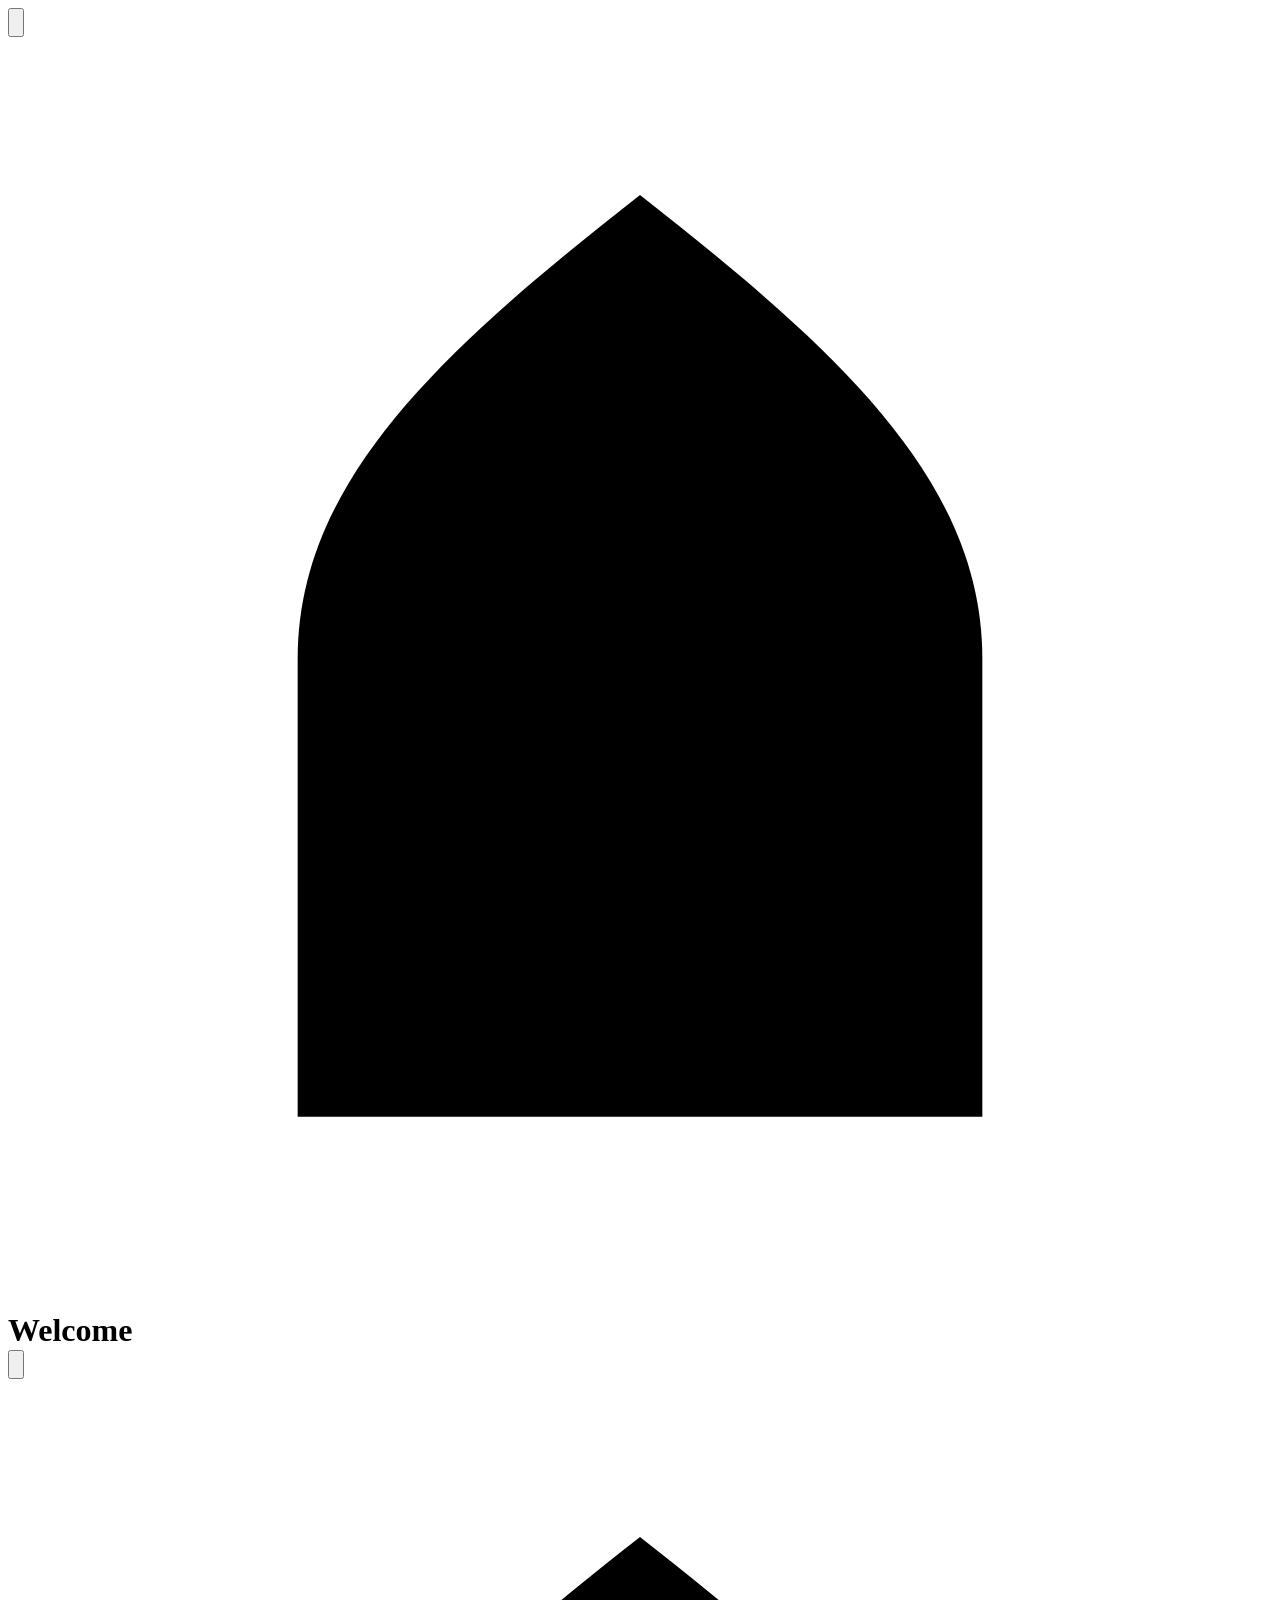
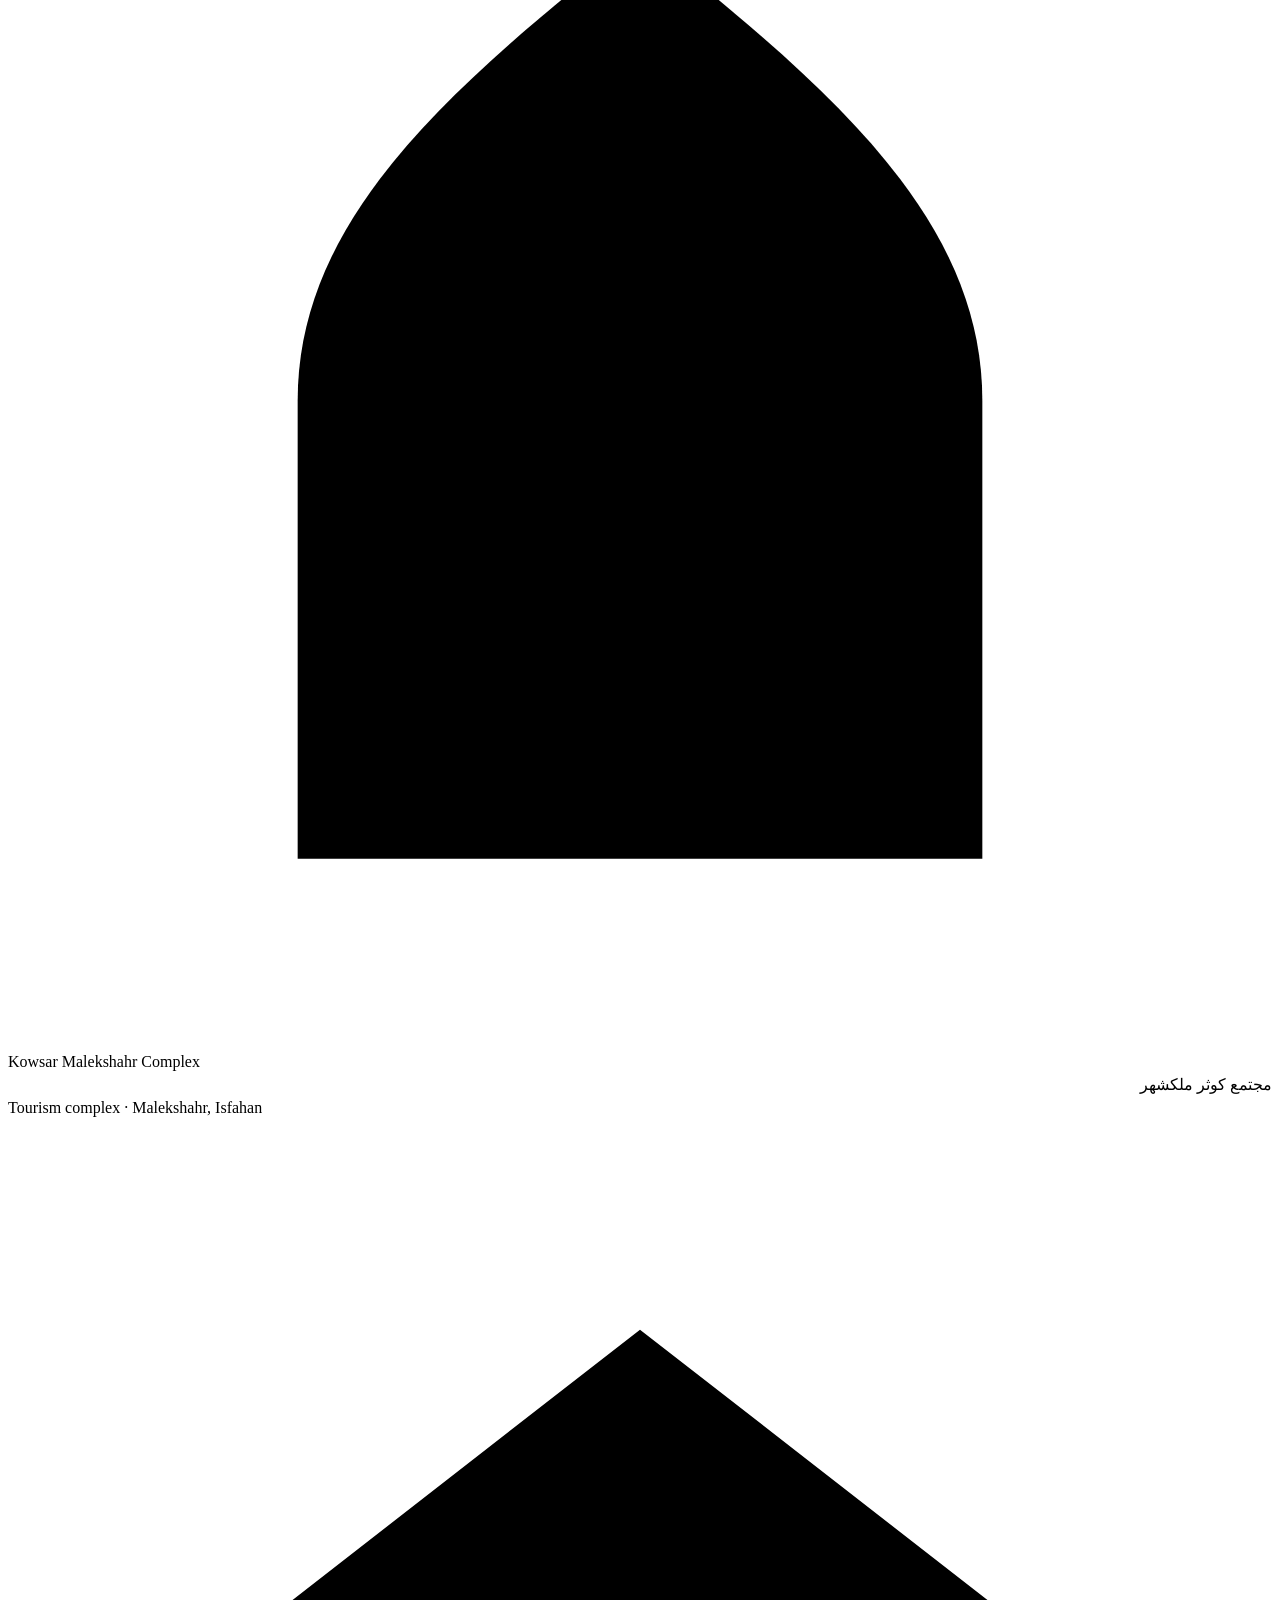
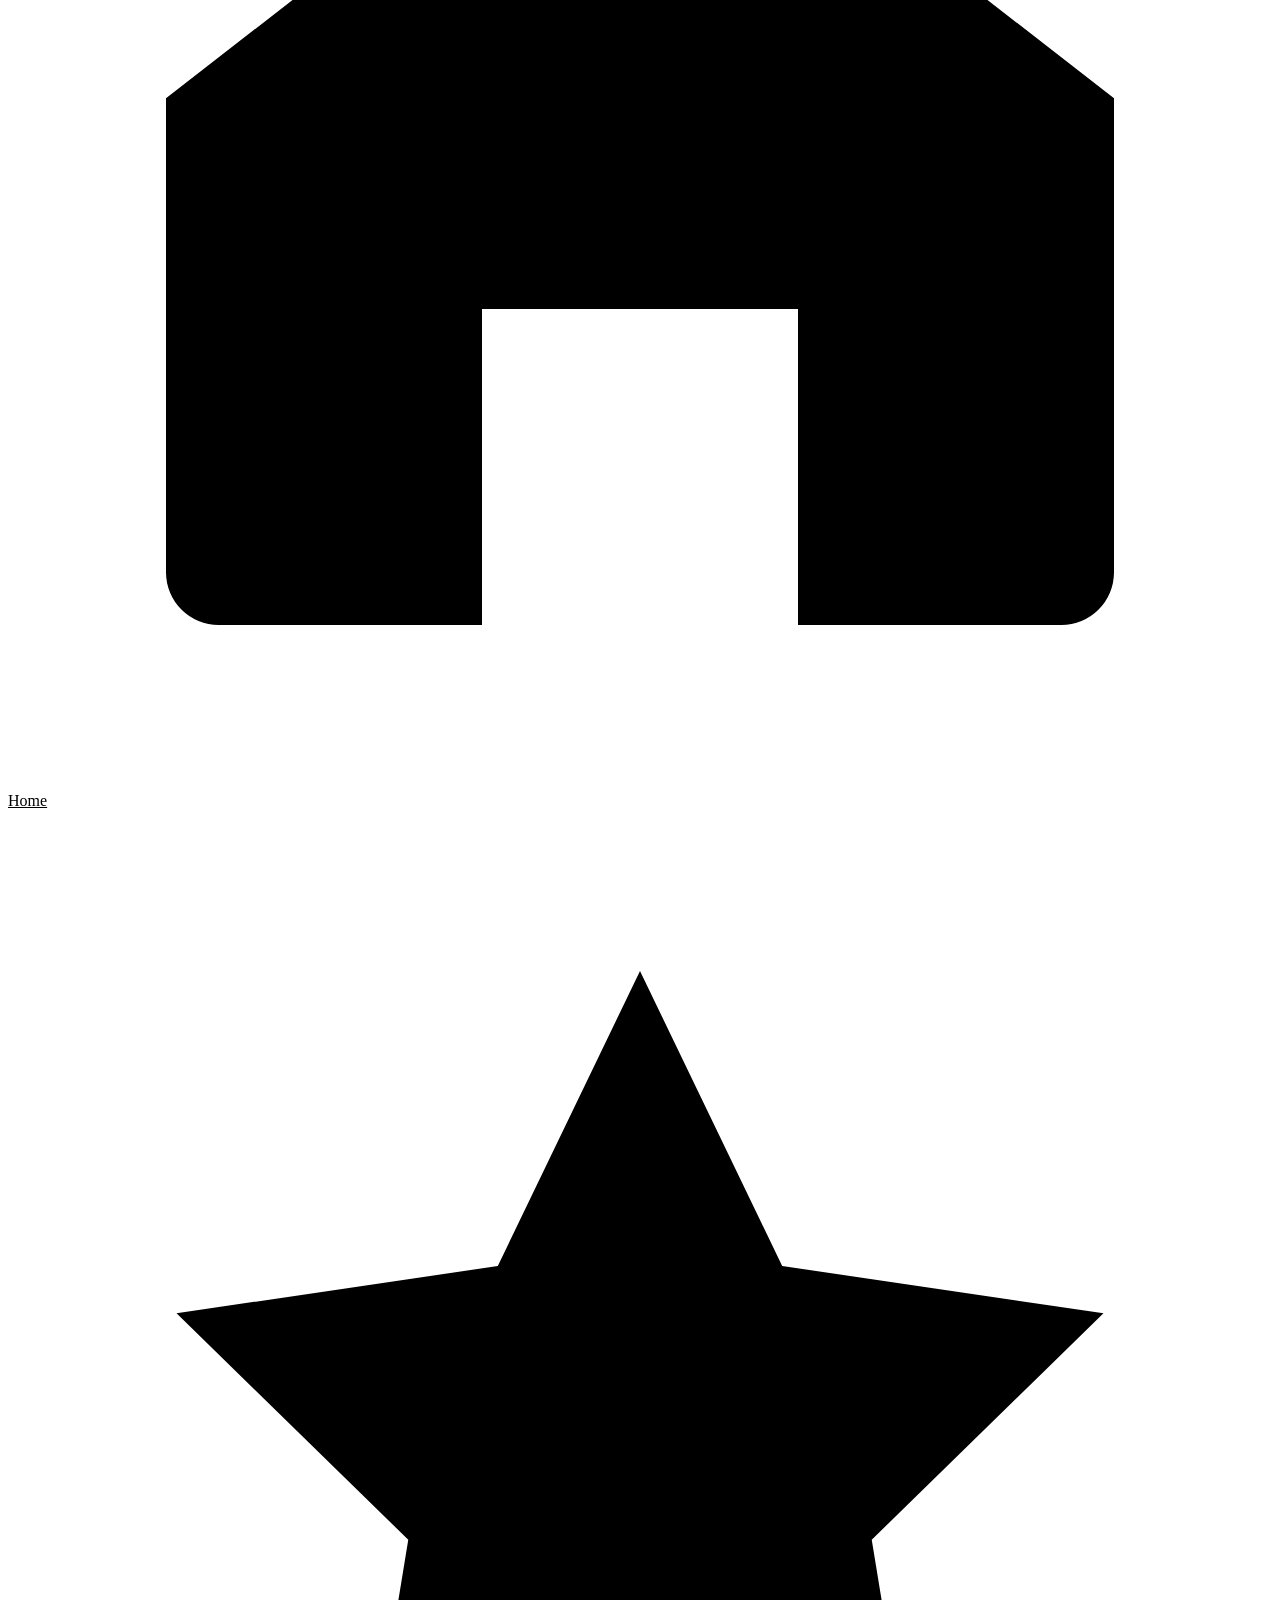
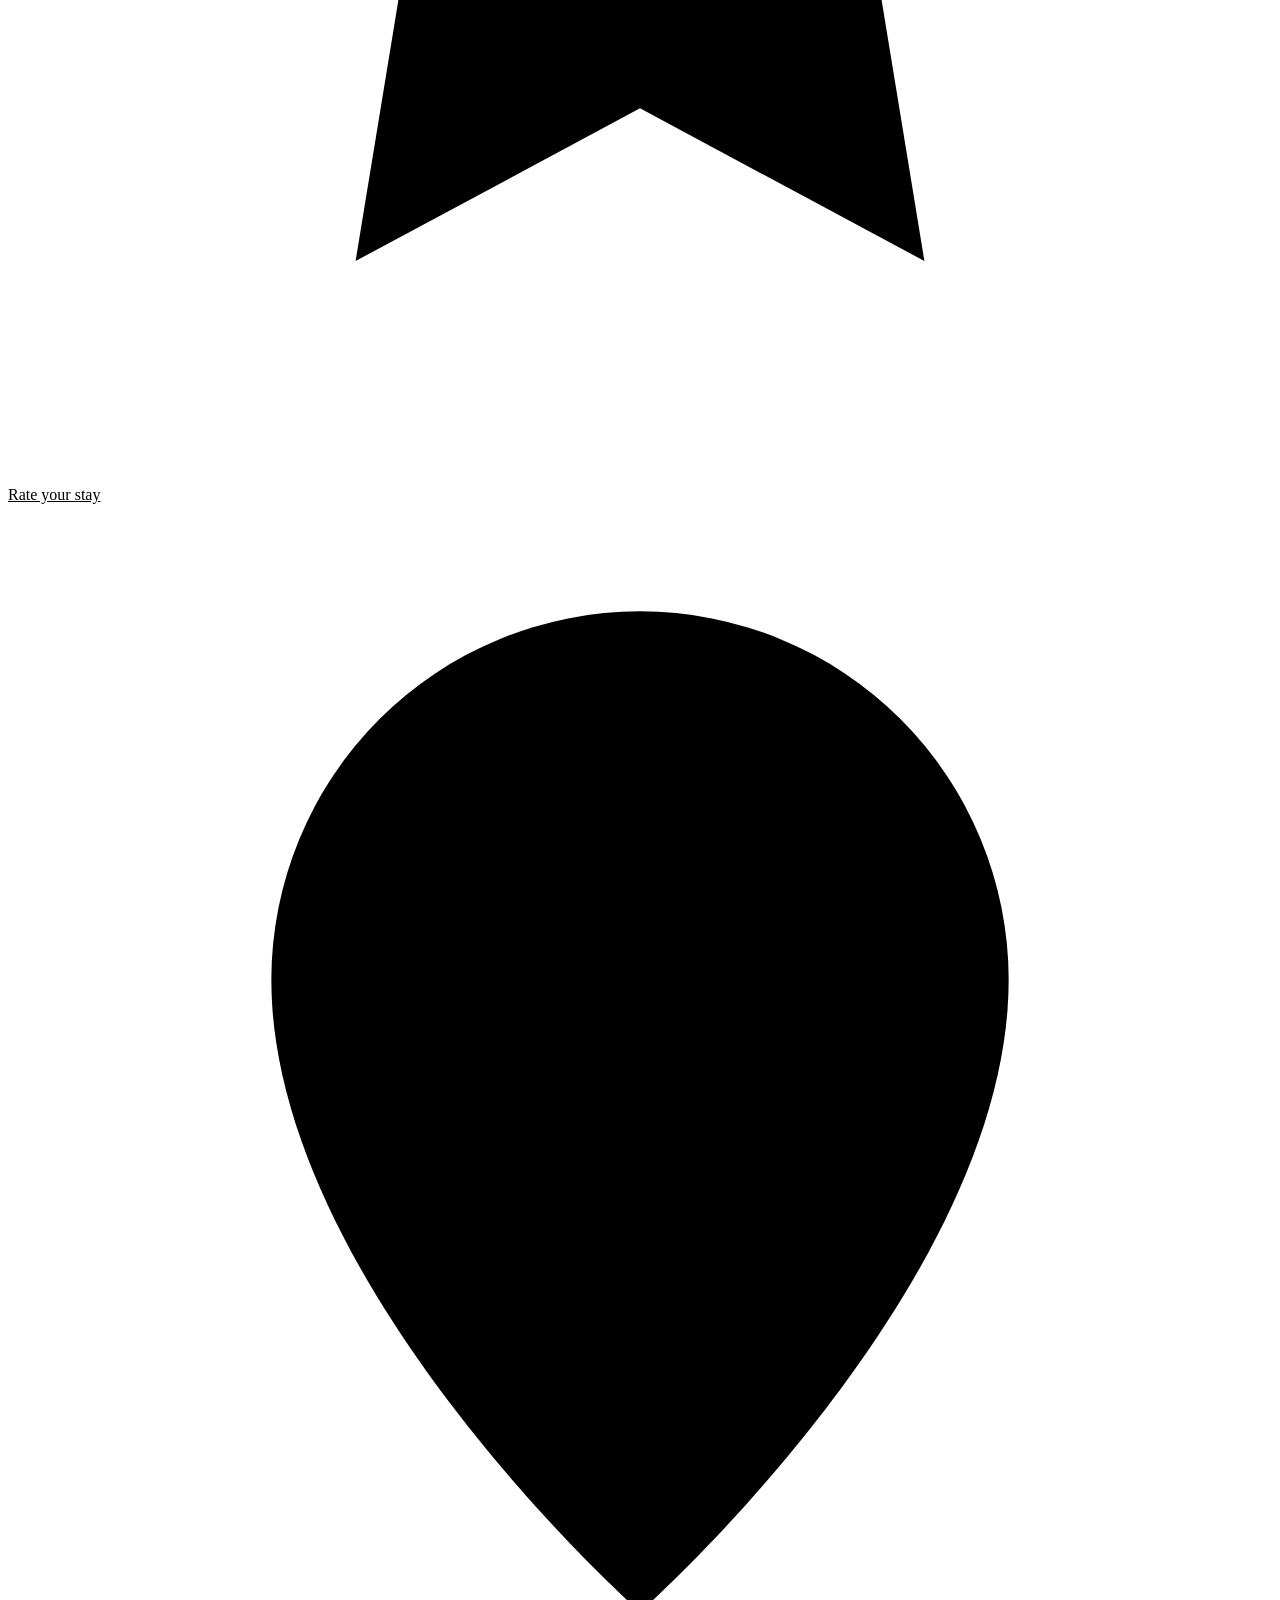
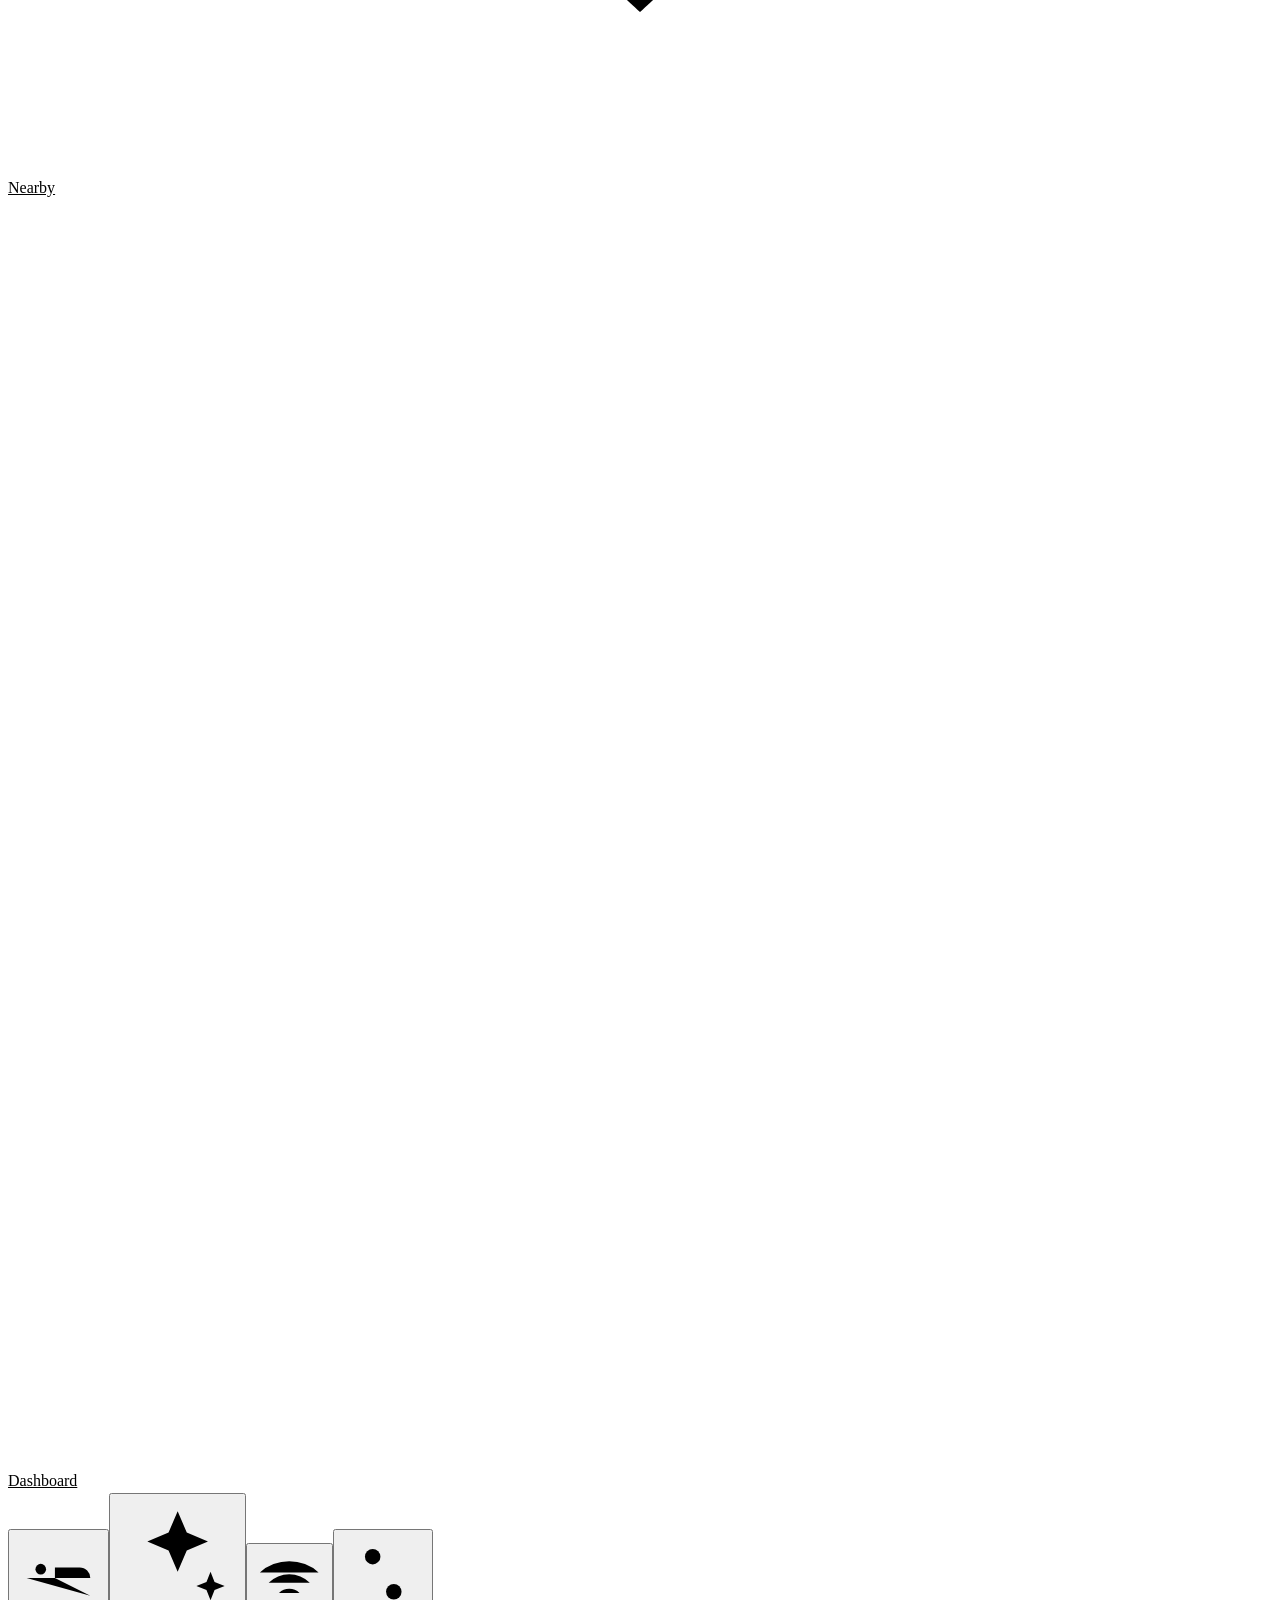
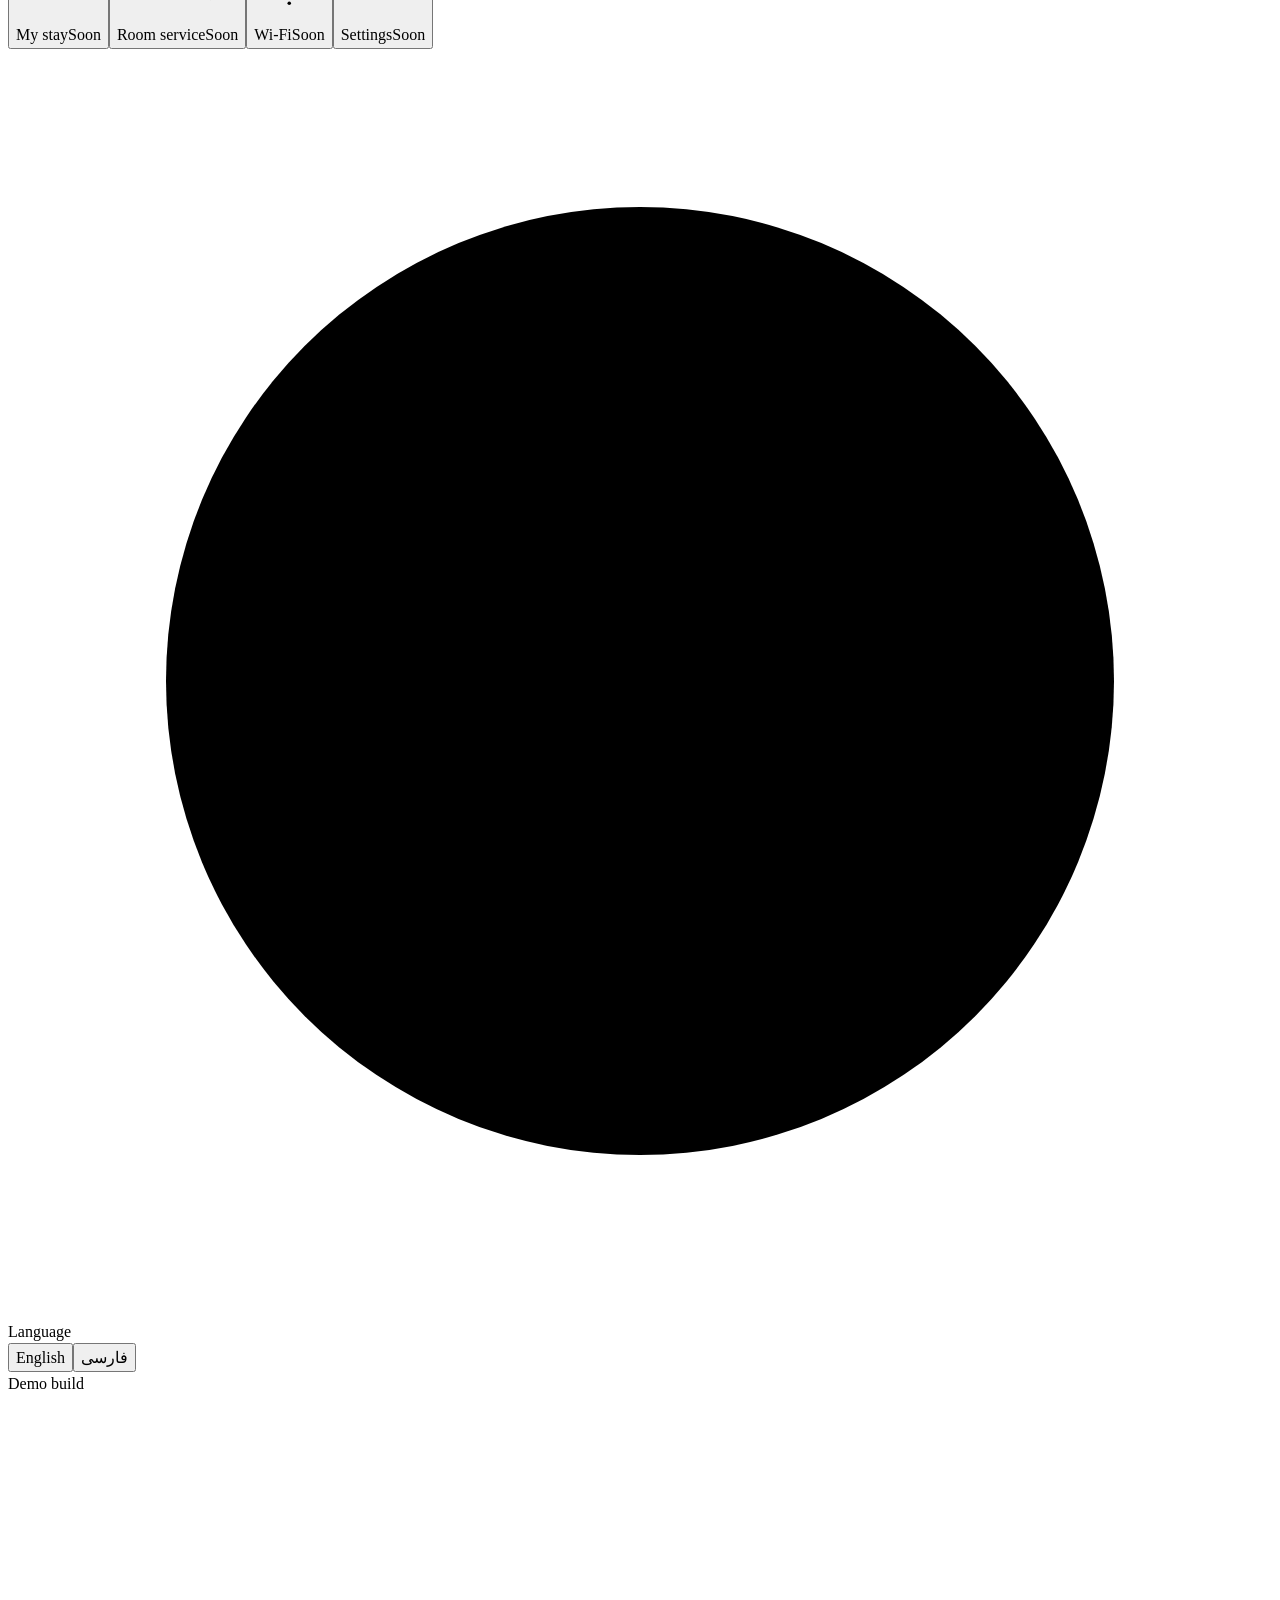
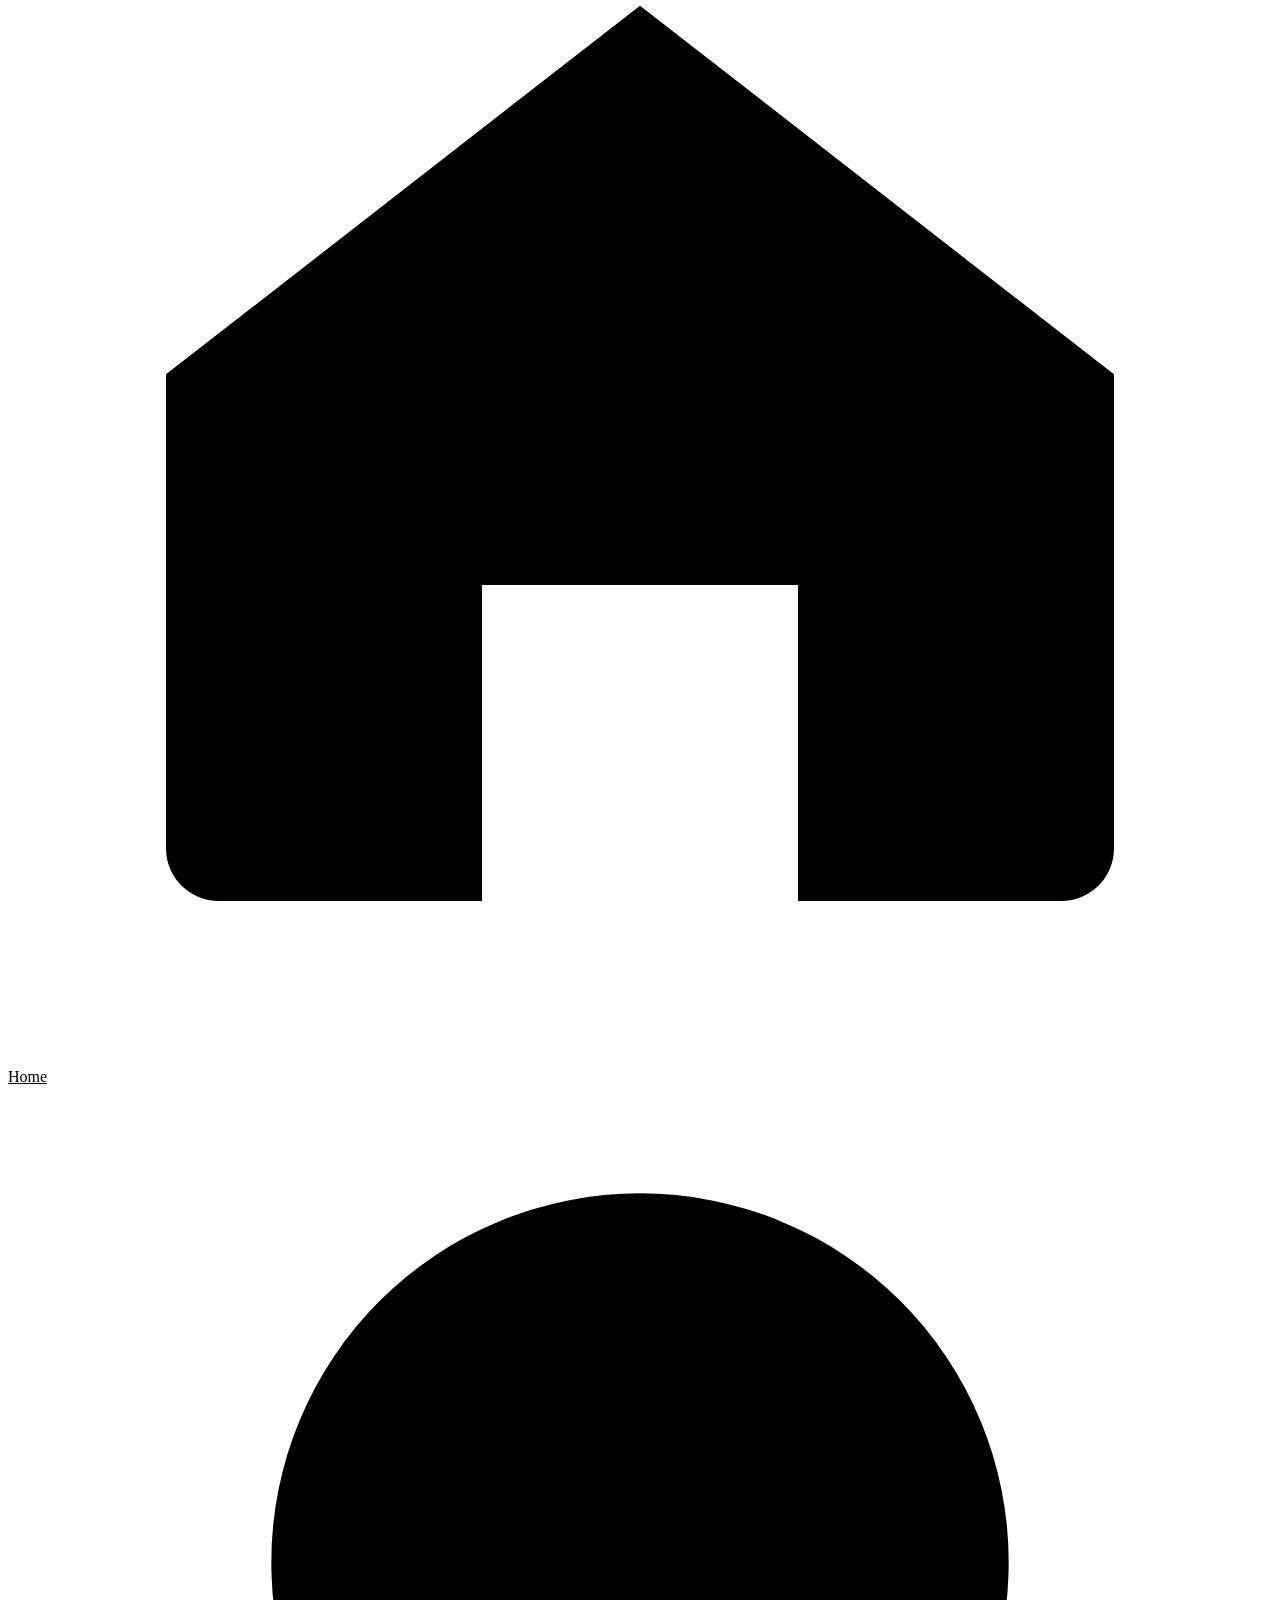
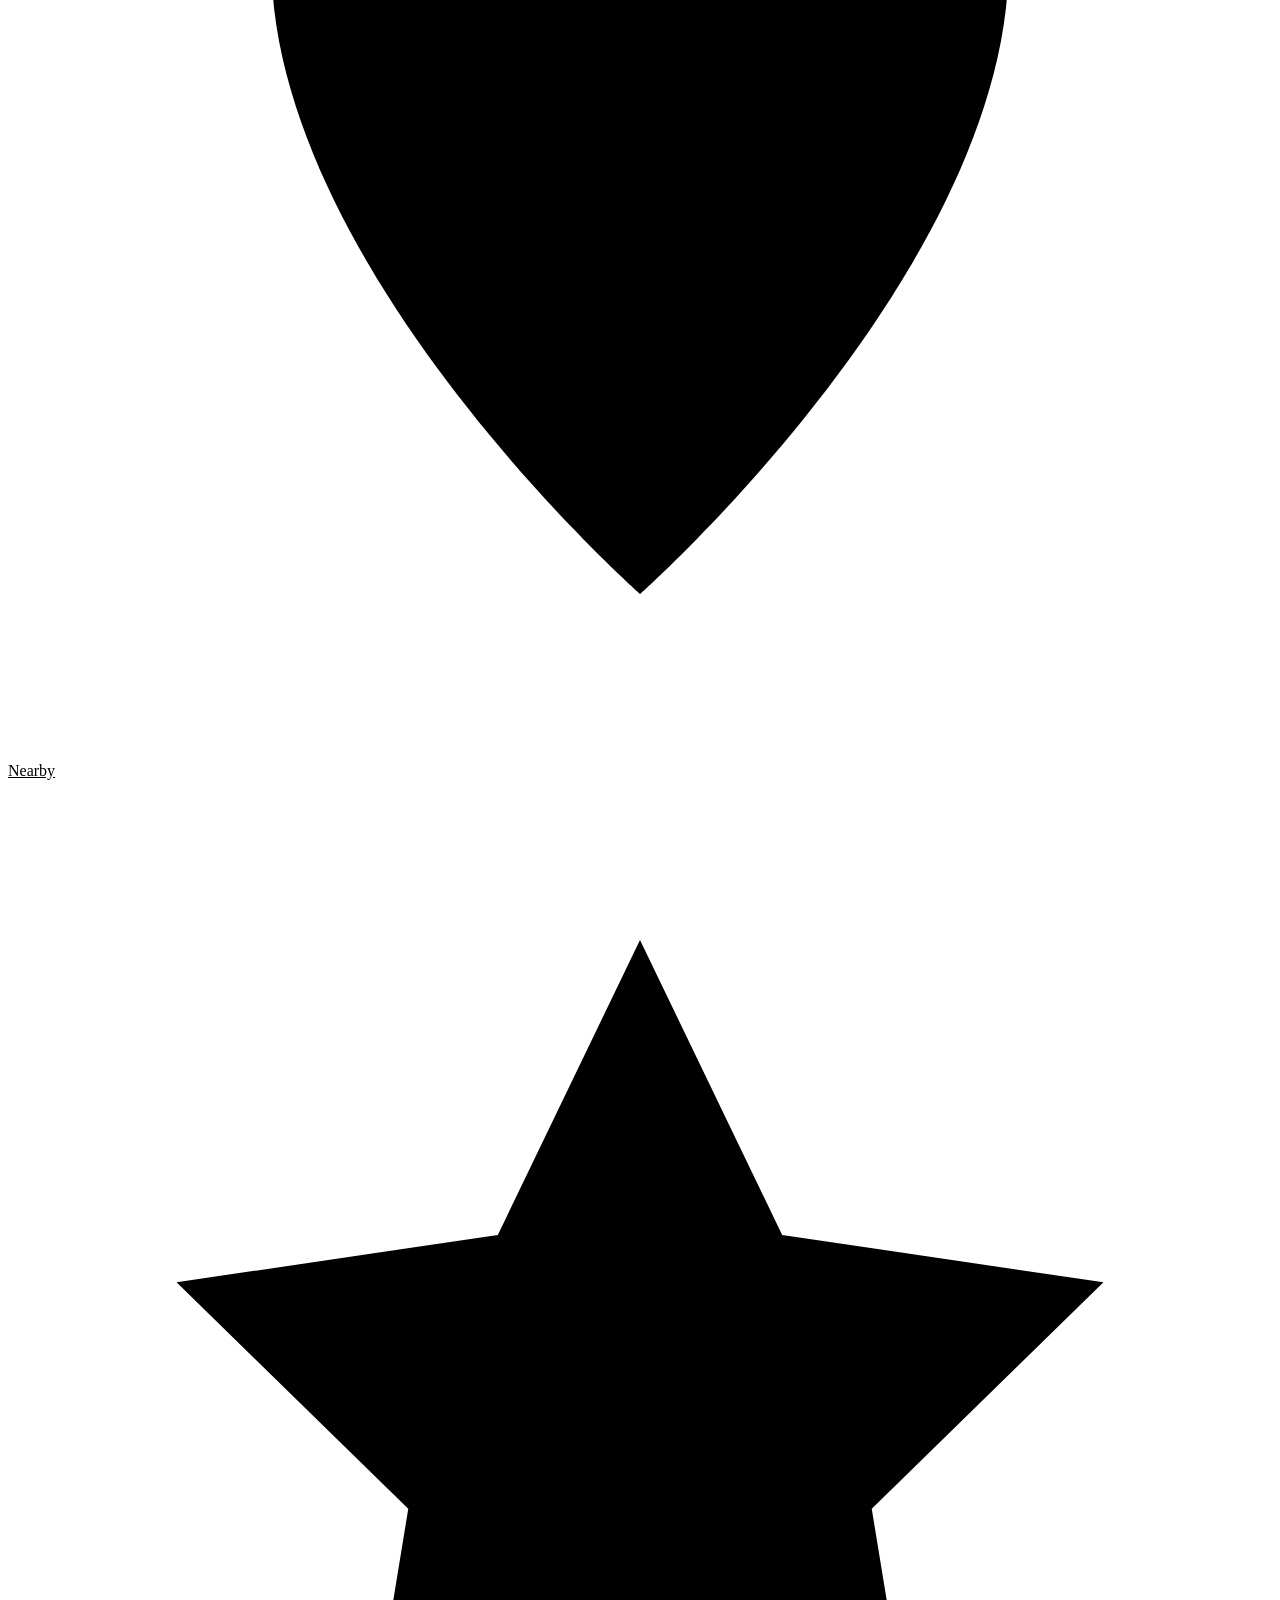
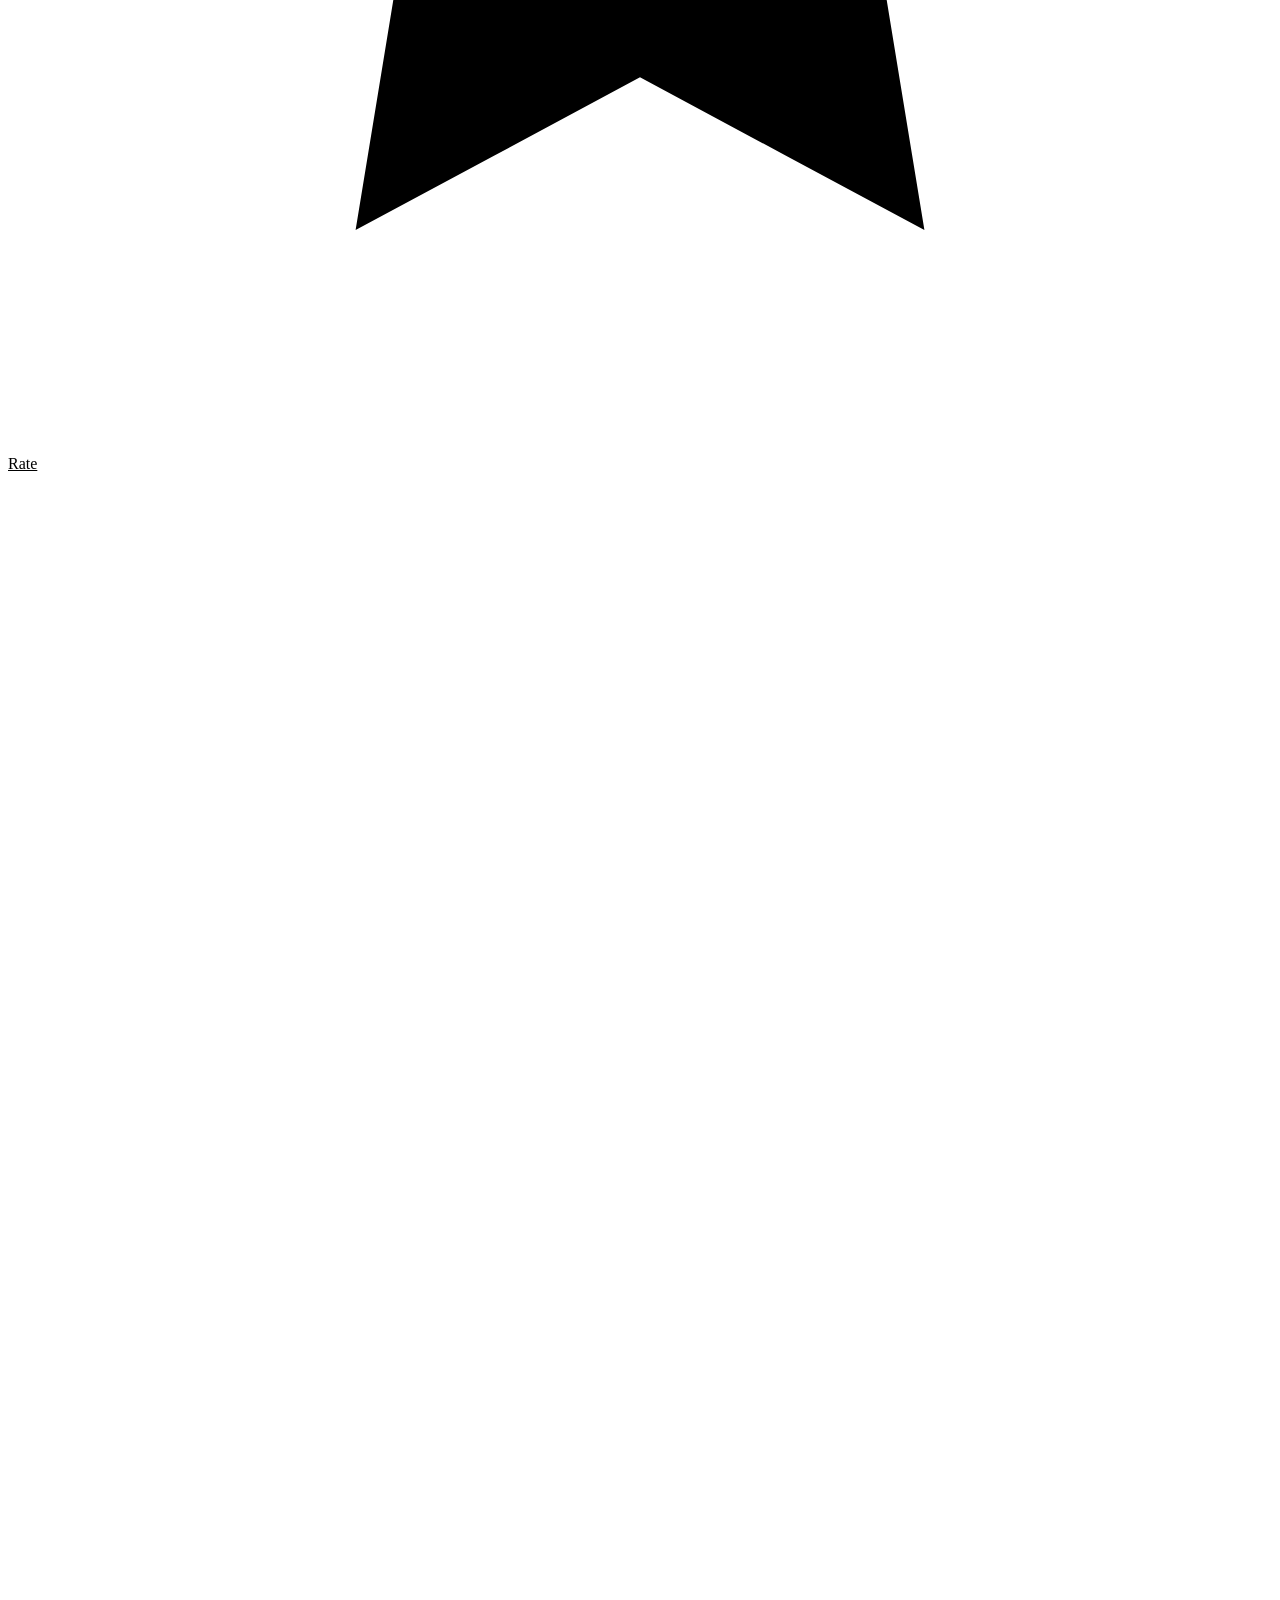
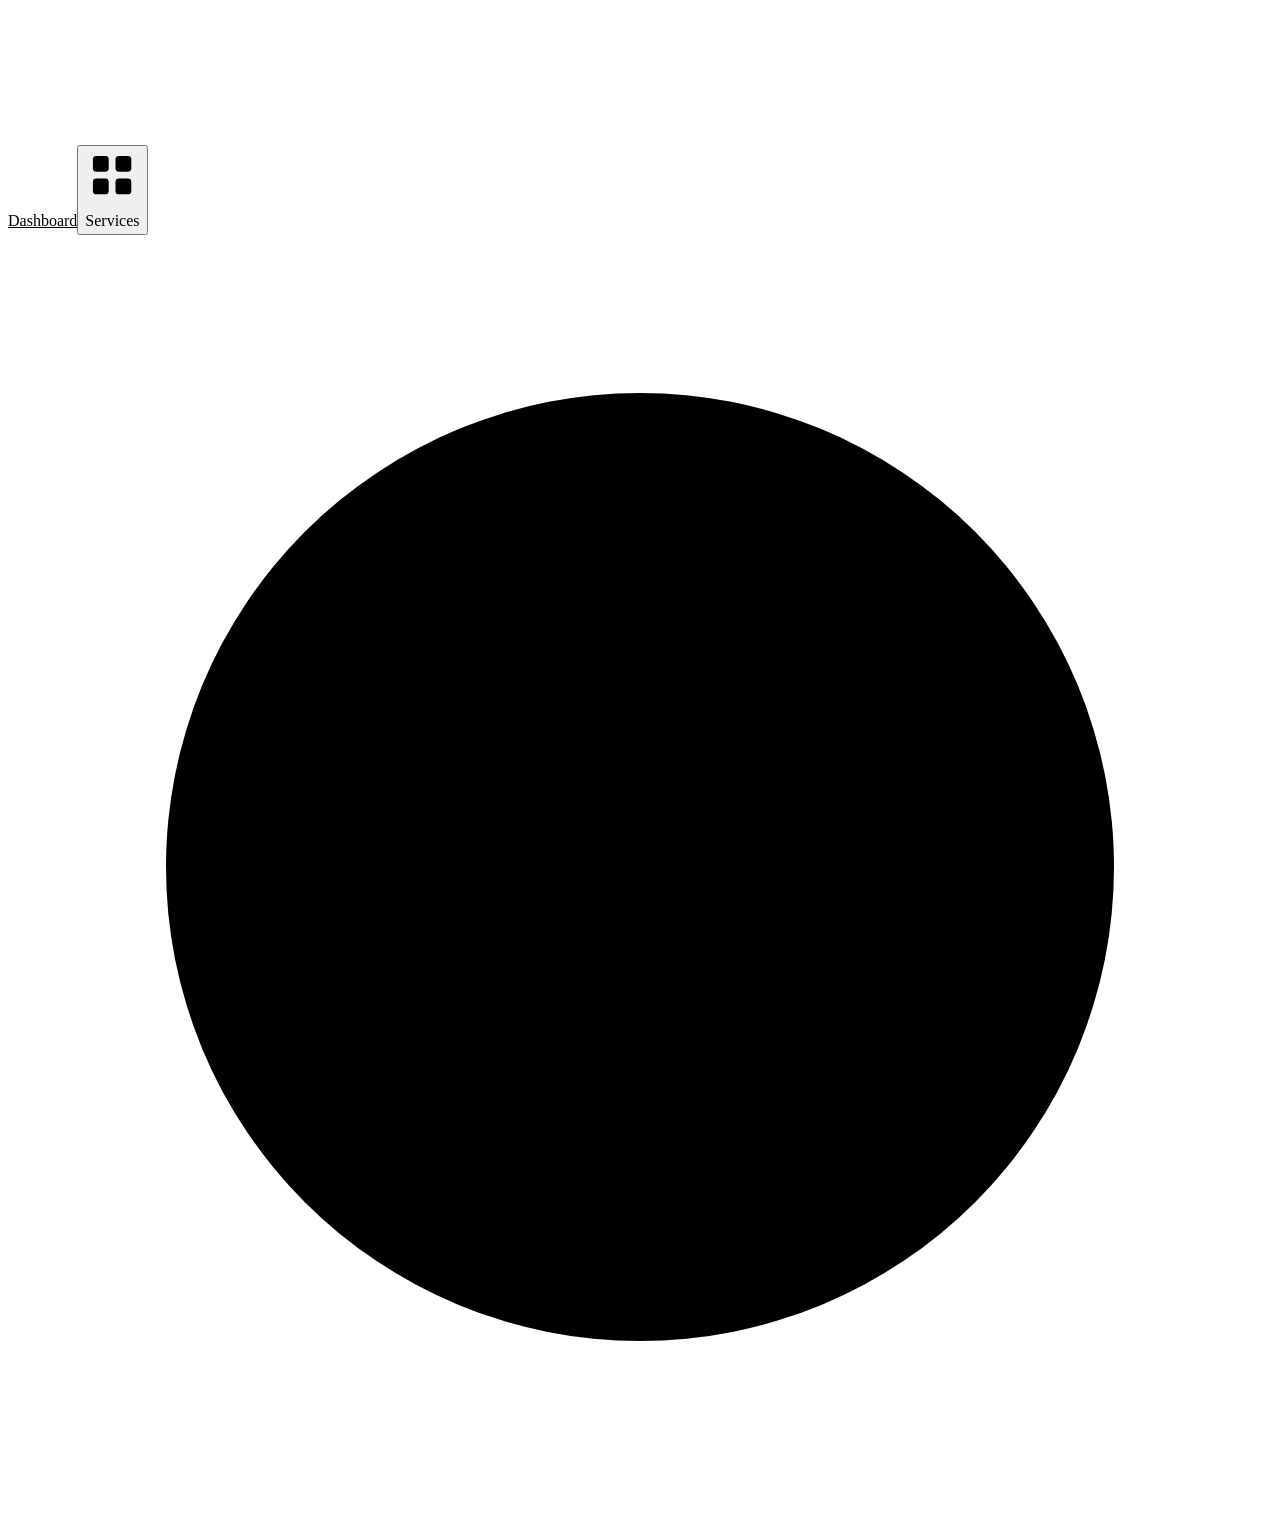
==== commit 1a520f0d: "feat(app): rebrand to Kowsar Malekshahr and add Google Places nearby - Brand: lapis/gold/cream token" ====
--- a/app/index.html
+++ b/app/index.html
@@ -3,7 +3,7 @@
 <head>
 <meta charset="utf-8">
 <meta name="viewport" content="width=device-width, initial-scale=1, viewport-fit=cover">
-<title>Paradise Garden Hotel · Home (demo)</title>
+<title>Kowsar Malekshahr · Home</title>
 <link rel="stylesheet" href="/upload/themes/survey/hotel-classic/css/tokens.css">
 <link rel="stylesheet" href="/upload/themes/survey/hotel-classic/css/fonts.css">
 <link rel="stylesheet" href="/upload/themes/survey/hotel-classic/css/shell.css">
@@ -17,6 +17,7 @@
 <script src="/upload/themes/survey/hotel-classic/scripts/shell.js"></script>
 <script src="/app/js/i18n.js"></script>
 <script src="/app/js/app.js"></script>
+<script src="/app/js/places.js"></script>
 <script src="/app/js/home.js"></script>
 </body>
 </html>
--- a/app/css/app.css
+++ b/app/css/app.css
@@ -1,5 +1,5 @@
 /*
- * Demo app screen styles (demo PRD §3, prototype/index.html). var(--…) only, no hex.
+ * Guest app screen styles (Home, Nearby, Dashboard). var(--…) only, no hex.
  * Shell chrome (app bar, drawer, tab bar, toast) is in the theme's css/shell.css.
  */
 
@@ -21,7 +21,8 @@
   margin: 0;
   font-family: var(--font-heading);
   font-weight: 600;
-  line-height: 1.2;
+  line-height: 1.25;
+  color: var(--color-text);
 }
 :lang(fa) h1,
 :lang(fa) h2,
@@ -31,6 +32,9 @@
 p {
   margin: 0;
 }
+a {
+  color: inherit;
+}
 button {
   font: inherit;
   color: inherit;
@@ -52,6 +56,7 @@
 }
 .app-card {
   background: var(--color-surface);
+  border: var(--border-width) solid color-mix(in srgb, var(--color-border) 70%, transparent);
   border-radius: var(--radius-card);
   box-shadow: var(--shadow);
   padding: var(--space-4);
@@ -76,44 +81,51 @@
 .app-section-head {
   display: flex;
   justify-content: space-between;
-  align-items: baseline;
-  gap: var(--space-2);
-  margin-block: var(--space-6) var(--space-3);
+  align-items: center;
+  gap: var(--space-2);
+  margin-block: var(--space-6) var(--space-2);
+}
+.app-stack > .app-section-head + * {
+  margin-block-start: 0;
 }
 .app-section-head h2 {
+  font-size: 20px;
+}
+:lang(fa) .app-section-head h2 {
   font-size: var(--size-h3);
 }
 .app-link {
+  display: inline-flex;
+  align-items: center;
   min-height: var(--touch-min);
   min-width: var(--touch-min);
   padding-inline: var(--space-2);
   border: 0;
   background: none;
   cursor: pointer;
-  color: var(--color-text);
-  font-size: var(--size-support);
-  font-weight: 600;
-  text-decoration: underline;
-  text-decoration-color: var(--color-accent);
-  text-underline-offset: 4px;
+  color: var(--color-primary);
+  font-size: var(--size-support);
+  font-weight: 600;
+  text-decoration: none;
 }
 .app-pill {
   display: inline-flex;
   align-items: center;
   gap: var(--space-1);
   padding: 2px var(--space-2);
-  border-radius: 999px;
+  border-radius: var(--radius-pill);
   background: var(--accent-soft);
   color: var(--color-text);
   font-size: var(--size-label);
   font-weight: 600;
+  white-space: nowrap;
 }
 .app-pill .hs-ic {
   width: 14px;
   height: 14px;
 }
 .app-pill.ok {
-  background: color-mix(in srgb, var(--color-success) 14%, var(--color-surface));
+  background: color-mix(in srgb, var(--color-success) 13%, var(--color-surface));
   color: var(--color-success);
 }
 .app-pill.closed {
@@ -124,15 +136,26 @@
   display: flex;
   flex-wrap: wrap;
   align-items: center;
-  gap: var(--space-1) var(--space-3);
+  gap: var(--space-1) var(--space-2);
   margin-block-start: var(--space-1);
   font-size: var(--size-support);
   color: var(--color-text-muted);
 }
+.app-meta > span {
+  display: inline-flex;
+  align-items: center;
+  gap: 3px;
+}
+.app-meta .app-pill {
+  margin-inline-start: var(--space-1);
+}
+.app-dot {
+  width: 3px;
+  height: 3px;
+  border-radius: 50%;
+  background: var(--color-border);
+}
 .app-meta .app-star {
-  display: inline-flex;
-  align-items: center;
-  gap: 2px;
   font-weight: 600;
   color: var(--color-text);
 }
@@ -149,18 +172,22 @@
 .app-chev {
   color: var(--color-text-muted);
 }
+.app-chev .hs-ic {
+  width: 20px;
+  height: 20px;
+}
 .app-ic-round {
   display: grid;
   place-items: center;
-  width: 48px;
-  height: 48px;
+  width: 52px;
+  height: 52px;
   flex: none;
   border-radius: 50%;
   background: var(--accent-soft);
   color: var(--color-accent);
 }
 .app-ic-round .hs-ic {
-  color: inherit;
+  fill: var(--color-accent);
 }
 .app-ic-square {
   display: grid;
@@ -169,8 +196,17 @@
   height: 48px;
   flex: none;
   border-radius: var(--radius-control);
-  background: var(--accent-soft);
-  color: var(--color-text);
+  background: var(--primary-soft);
+  color: var(--color-primary);
+}
+.app-ic-square.sm {
+  width: 36px;
+  height: 36px;
+  border-radius: 10px;
+}
+.app-ic-square.sm .hs-ic {
+  width: 20px;
+  height: 20px;
 }
 .app-btn {
   display: flex;
@@ -179,17 +215,18 @@
   gap: var(--space-2);
   min-height: var(--touch-min);
   padding: 0 var(--space-5);
-  border: var(--border-width) solid var(--color-text);
+  border: var(--border-width) solid var(--color-primary);
   border-radius: var(--radius-control);
-  background: var(--color-text);
-  color: var(--color-surface);
-  font-weight: 600;
+  background: var(--color-primary);
+  color: var(--color-on-primary);
+  font-weight: 600;
+  text-decoration: none;
   cursor: pointer;
   width: 100%;
 }
 .app-btn.secondary {
   background: var(--color-surface);
-  color: var(--color-text);
+  color: var(--color-primary);
   border-color: var(--color-border);
 }
 .app-btn:active {
@@ -197,78 +234,188 @@
 }
 .app-btn-auto {
   width: auto;
+  margin: var(--space-5) auto 0;
 }
 .app-empty {
   text-align: center;
   padding: var(--space-10) var(--space-4);
 }
-.app-empty .hs-ic {
-  width: 40px;
-  height: 40px;
-  color: var(--color-border);
+.app-empty > .hs-ic {
+  width: 44px;
+  height: 44px;
+  padding: 10px;
+  box-sizing: content-box;
+  border-radius: 50%;
+  background: var(--primary-soft);
+  color: var(--color-primary);
+}
+.app-empty h3 {
+  margin-block: var(--space-4) var(--space-2);
+  font-size: var(--size-h3);
 }
 .app-count {
   display: flex;
-  align-items: center;
-  gap: var(--space-2);
-  font-size: var(--size-support);
-  color: var(--color-text-muted);
+  flex-wrap: wrap;
+  align-items: center;
+  justify-content: space-between;
+  gap: var(--space-2);
+  margin-block-end: var(--space-3);
+  font-size: var(--size-support);
+  color: var(--color-text-muted);
+}
+
+/* Google Maps attribution (Places API policies): sans-serif 400, grey, never translated or wrapped. */
+.app-attrib {
+  display: flex;
+  flex-wrap: wrap;
+  align-items: baseline;
+  justify-content: flex-end;
+  gap: var(--space-1) var(--space-3);
+  margin-block-start: var(--space-3);
+  font-size: var(--size-label);
+  color: var(--color-attribution);
+}
+.app-attrib-gm {
+  font-family: var(--font-attribution);
+  font-size: 13px;
+  font-weight: 400;
+  font-style: normal;
+  letter-spacing: normal;
+  white-space: nowrap;
+  color: var(--color-attribution);
+}
+
+/* Loading placeholders (static, no animation). */
+.app-skel i {
+  display: block;
+  height: 12px;
+  border-radius: var(--radius-pill);
+  background: color-mix(in srgb, var(--color-border) 60%, var(--color-surface));
+}
+.app-skel i + i {
+  margin-block-start: var(--space-2);
+}
+.app-skel i:first-child {
+  width: 40%;
+}
+.app-skel i:nth-child(2) {
+  width: 80%;
+  height: 16px;
+}
+.app-skel i:nth-child(3) {
+  width: 55%;
+}
+.app-place.app-skel {
+  cursor: default;
+}
+.app-place.app-skel .app-ic-square {
+  background: color-mix(in srgb, var(--color-border) 60%, var(--color-surface));
 }
 
 /* ---- Home ---- */
 .app-hero {
   position: relative;
   overflow: hidden;
-  padding: var(--space-6) var(--space-5);
+  min-height: 236px;
   border-radius: var(--radius-card);
-  background: var(--color-text);
-  color: var(--color-bg);
-}
-.app-hero .app-greet {
-  margin: 0 0 var(--space-3);
-  font-size: var(--size-support);
-  color: var(--color-border);
-}
-.app-hero .app-wordmark {
-  font-family: var(--font-heading-latin);
-  font-size: var(--size-h2);
-  font-weight: 600;
+  background: var(--primary-hero);
+  color: var(--color-on-primary);
+  box-shadow: var(--shadow-raised);
+  isolation: isolate;
+}
+.app-hero-img {
+  position: absolute;
+  inset: 0;
+  z-index: -2;
+  width: 100%;
+  height: 100%;
+  object-fit: cover;
+  object-position: 45% 40%;
+}
+.app-hero::before {
+  content: "";
+  position: absolute;
+  inset: 0;
+  z-index: -1;
+  background: linear-gradient(180deg,
+    color-mix(in srgb, var(--color-primary) 25%, transparent) 0%,
+    color-mix(in srgb, var(--color-primary) 72%, transparent) 48%,
+    color-mix(in srgb, var(--color-primary-deep) 96%, var(--color-text)) 100%);
+}
+.app-hero-body {
+  display: flex;
+  flex-direction: column;
+  justify-content: flex-end;
+  min-height: 236px;
+  padding: var(--space-5);
+  box-sizing: border-box;
+}
+.app-greet {
+  align-self: flex-start;
+  margin-block-end: auto;
+  padding: 3px var(--space-3);
+  border-radius: var(--radius-pill);
+  background: color-mix(in srgb, var(--color-primary) 55%, transparent);
+  backdrop-filter: blur(6px);
+  -webkit-backdrop-filter: blur(6px);
+  font-size: var(--size-support);
+  color: var(--color-on-primary);
+}
+.app-hero-mark {
+  display: block;
+  margin-block: var(--space-6) var(--space-2);
   color: var(--color-accent);
 }
-.app-hero .app-faname {
-  font-family: var(--font-heading-fa);
+.app-hero-mark .hs-ic {
+  width: 30px;
+  height: 30px;
+}
+.app-hero .hs-brand > :first-child {
+  font-size: 28px;
+  color: var(--color-on-primary);
+}
+.app-hero .hs-brand > .hs-brand-en:first-child {
+  font-size: 29px;
+  line-height: 1.1;
+}
+.app-hero .hs-brand > :last-child {
   font-size: var(--size-h3);
   color: var(--color-accent);
 }
-.app-hero .app-tagline {
-  margin-block-start: var(--space-2);
-  font-size: var(--size-body-sm);
-  color: var(--color-border);
-}
-.app-hero::after {
-  content: "";
-  position: absolute;
-  inset-inline-end: -40px;
-  inset-block-start: -40px;
-  width: 140px;
-  height: 140px;
-  border-radius: 50%;
-  border: 1px solid color-mix(in srgb, var(--color-accent) 50%, transparent);
+.app-hero .hs-brand > .hs-brand-en:last-child {
+  font-size: 20px;
+}
+.app-hero-place {
+  display: flex;
+  align-items: center;
+  gap: var(--space-1);
+  margin-block-start: var(--space-3);
+  font-size: var(--size-support);
+  color: var(--on-primary-muted);
+}
+.app-hero-place .hs-ic {
+  width: 16px;
+  height: 16px;
+  color: var(--color-accent);
 }
 a.app-rate {
   display: flex;
   align-items: center;
   gap: var(--space-4);
-  border: var(--border-width-selected) solid var(--color-accent);
+  padding: var(--space-4) var(--space-4);
+  border: var(--border-width) solid color-mix(in srgb, var(--color-accent) 55%, var(--color-border));
   color: var(--color-text);
   text-decoration: none;
   text-align: start;
 }
 .app-rate h2 {
+  font-size: 21px;
+}
+:lang(fa) .app-rate h2 {
   font-size: var(--size-h3);
 }
 .app-rate p {
-  margin-block-start: var(--space-1);
+  margin-block-start: 2px;
   font-size: var(--size-support);
   color: var(--color-text-muted);
 }
@@ -276,8 +423,19 @@
   flex: 1;
   min-width: 0;
 }
-.app-rate .app-chev {
+.app-go {
+  display: grid;
+  place-items: center;
   flex: none;
+  width: 40px;
+  height: 40px;
+  border-radius: 50%;
+  background: var(--color-primary);
+  color: var(--color-on-primary);
+}
+.app-go .hs-ic {
+  width: 20px;
+  height: 20px;
 }
 .app-qa-grid {
   display: grid;
@@ -290,26 +448,40 @@
   align-items: center;
   justify-content: center;
   gap: var(--space-2);
-  min-height: 88px;
-  padding: var(--space-2);
-  border: 0;
+  min-height: 96px;
+  padding: var(--space-3) var(--space-2);
+  border: var(--border-width) solid color-mix(in srgb, var(--color-border) 70%, transparent);
   border-radius: var(--radius-card);
   background: var(--color-surface);
   box-shadow: var(--shadow);
   cursor: pointer;
   font-size: var(--size-support);
   font-weight: 500;
+  line-height: 1.3;
   text-align: center;
 }
-.app-qa .hs-ic {
-  color: var(--color-accent);
+.app-qa:active {
+  transform: translateY(1px);
+}
+.app-qa-ic {
+  display: grid;
+  place-items: center;
+  width: 40px;
+  height: 40px;
+  border-radius: 50%;
+  background: var(--primary-soft);
+  color: var(--color-primary);
+}
+.app-qa-ic .hs-ic {
+  width: 22px;
+  height: 22px;
 }
 .app-hscroll {
   display: flex;
   gap: var(--space-3);
   overflow-x: auto;
   margin-inline: calc(var(--space-4) * -1);
-  padding: 2px var(--space-4) var(--space-3);
+  padding: var(--space-1) var(--space-4) var(--space-3);
   scroll-snap-type: x mandatory;
   scroll-padding-inline: var(--space-4);
   scrollbar-width: none;
@@ -317,18 +489,36 @@
 .app-hscroll::-webkit-scrollbar {
   display: none;
 }
+.app-hscroll + .app-attrib {
+  margin-block-start: 0;
+}
 .app-mini {
-  flex: 0 0 72%;
+  flex: 0 0 74%;
   scroll-snap-align: start;
   display: block;
-  padding: var(--space-4);
-  border: 0;
+  min-height: 128px;
+  box-sizing: border-box;
+  color: var(--color-text);
+  text-decoration: none;
   text-align: start;
   cursor: pointer;
 }
+.app-mini-top {
+  display: flex;
+  align-items: center;
+  gap: var(--space-2);
+}
 .app-mini h3 {
-  margin-block: var(--space-2) var(--space-1);
-  font-size: var(--size-h3);
+  margin-block: var(--space-3) var(--space-1);
+  font-family: var(--font-body);
+  font-size: var(--size-body);
+  font-weight: 600;
+  overflow: hidden;
+  white-space: nowrap;
+  text-overflow: ellipsis;
+}
+:lang(fa) .app-mini h3 {
+  font-family: var(--font-body-fa);
 }
 
 /* ---- Nearby ---- */
@@ -336,17 +526,18 @@
   display: flex;
   align-items: center;
   gap: var(--space-2);
-  min-height: var(--touch-min);
-  padding-inline: var(--space-3);
+  min-height: 52px;
+  padding-inline: var(--space-4);
   border: var(--border-width) solid var(--color-border);
-  border-radius: var(--radius-control);
+  border-radius: var(--radius-pill);
   background: var(--color-surface);
+  box-shadow: var(--shadow);
 }
 .app-search:focus-within {
-  border-color: var(--color-text);
+  border-color: var(--color-primary);
 }
 .app-search .hs-ic {
-  color: var(--color-text-muted);
+  color: var(--color-primary);
 }
 .app-search input {
   flex: 1;
@@ -358,13 +549,19 @@
   font: inherit;
   color: inherit;
 }
+.app-search input::placeholder {
+  color: var(--color-text-muted);
+}
 .app-chips {
   display: flex;
-  gap: var(--space-1);
+  gap: var(--space-2);
   overflow-x: auto;
   margin-inline: calc(var(--space-4) * -1);
-  padding: var(--space-1) var(--space-4);
+  padding: 0 var(--space-4);
   scrollbar-width: none;
+}
+.app-stack > .app-chips {
+  margin-block-start: var(--space-2);
 }
 .app-chips::-webkit-scrollbar {
   display: none;
@@ -383,29 +580,38 @@
 .app-chip-v {
   display: inline-flex;
   align-items: center;
-  gap: var(--space-1);
+  gap: 6px;
   height: 36px;
-  padding-inline: var(--space-4);
-  border-radius: 999px;
+  padding-inline: 14px;
+  border-radius: var(--radius-pill);
   border: var(--border-width) solid var(--color-border);
   background: var(--color-surface);
   font-size: var(--size-body-sm);
+  color: var(--color-text);
 }
 .app-chip-v .hs-ic {
   width: 18px;
   height: 18px;
+  color: var(--color-primary);
 }
 .app-chip[aria-pressed="true"] .app-chip-v {
-  border: var(--border-width-selected) solid var(--color-accent);
-  background: var(--accent-soft);
-  font-weight: 600;
+  border-color: var(--color-primary);
+  background: var(--color-primary);
+  color: var(--color-on-primary);
+  font-weight: 600;
+  box-shadow: inset 0 0 0 1px var(--color-accent);
+}
+.app-chip[aria-pressed="true"] .app-chip-v .hs-ic {
+  color: var(--color-accent);
 }
 .app-toolbar {
   display: flex;
   justify-content: space-between;
   align-items: center;
   gap: var(--space-2);
-  margin-block: var(--space-2);
+}
+.app-stack > .app-toolbar {
+  margin-block-start: 0;
 }
 .app-toggle {
   display: inline-flex;
@@ -420,9 +626,10 @@
 }
 .app-switch {
   position: relative;
-  width: 40px;
-  height: 24px;
-  border-radius: 999px;
+  flex: none;
+  width: 42px;
+  height: 26px;
+  border-radius: var(--radius-pill);
   background: var(--color-border);
   transition: background 0.15s;
 }
@@ -431,38 +638,40 @@
   position: absolute;
   inset-block-start: 3px;
   inset-inline-start: 3px;
-  width: 18px;
-  height: 18px;
+  width: 20px;
+  height: 20px;
   border-radius: 50%;
   background: var(--color-surface);
   box-shadow: var(--shadow);
   transition: inset-inline-start 0.15s;
 }
 [aria-checked="true"] > .app-switch {
-  background: var(--color-accent);
+  background: var(--color-primary);
 }
 [aria-checked="true"] > .app-switch::after {
   inset-inline-start: 19px;
 }
 .app-seg {
   display: inline-flex;
-  overflow: hidden;
+  padding: 3px;
   border: var(--border-width) solid var(--color-border);
   border-radius: var(--radius-control);
   background: var(--color-surface);
 }
 .app-seg button {
   min-width: var(--touch-min);
-  min-height: var(--touch-min);
+  min-height: 40px;
   padding-inline: var(--space-3);
   border: 0;
+  border-radius: calc(var(--radius-control) - 3px);
   background: none;
   cursor: pointer;
   font-size: var(--size-support);
+  color: var(--color-text-muted);
 }
 .app-seg button[aria-pressed="true"] {
-  background: var(--color-text);
-  color: var(--color-surface);
+  background: var(--color-primary);
+  color: var(--color-on-primary);
   font-weight: 600;
 }
 .app-list {
@@ -477,14 +686,18 @@
   gap: var(--space-3);
   width: 100%;
   min-height: var(--touch-min);
-  border: 0;
+  padding: var(--space-3);
   text-align: start;
   cursor: pointer;
+}
+.app-place:active {
+  background: var(--primary-soft);
 }
 .app-place h3 {
   font-family: var(--font-body);
   font-size: var(--size-body);
   font-weight: 600;
+  line-height: 1.35;
 }
 :lang(fa) .app-place h3 {
   font-family: var(--font-body-fa);
@@ -499,15 +712,16 @@
   inset-block-end: 0;
   inset-inline: 0;
   z-index: 12;
+  box-sizing: border-box;
   width: 100%;
   max-width: var(--width-app);
   margin-inline: auto;
-  max-height: 85%;
+  max-height: 88%;
   overflow-y: auto;
   padding: var(--space-3) var(--space-5) calc(var(--space-6) + env(safe-area-inset-bottom));
-  border-radius: 20px 20px 0 0;
+  border-radius: 24px 24px 0 0;
   background: var(--color-surface);
-  box-shadow: var(--shadow);
+  box-shadow: var(--shadow-raised);
   visibility: hidden;
   transform: translateY(100%);
   transition: transform 0.2s ease-out, visibility 0s linear 0.2s;
@@ -517,11 +731,14 @@
   transform: none;
   transition: transform 0.2s ease-out;
 }
+.hs-sheet:focus {
+  outline: none;
+}
 .hs-sheet .app-handle {
   width: 40px;
   height: 4px;
   margin: 0 auto var(--space-4);
-  border-radius: 999px;
+  border-radius: var(--radius-pill);
   background: var(--color-border);
 }
 .app-sheet-head {
@@ -532,45 +749,73 @@
 .app-sheet-head h2 {
   font-size: var(--size-h2);
 }
-.hs-sheet p {
-  line-height: 1.55;
+:lang(fa) .app-sheet-head h2 {
+  font-size: 20px;
 }
 .app-sheet-meta {
   margin-block-start: var(--space-3);
   font-size: var(--size-body-sm);
 }
+.app-sheet-meta .app-muted {
+  font-weight: 400;
+}
+.app-sheet-desc {
+  margin-block-start: var(--space-3);
+  line-height: 1.6;
+}
+.app-info {
+  margin-block-start: var(--space-4);
+  border-block: var(--border-width) solid var(--color-border);
+}
+.app-info-row {
+  display: flex;
+  align-items: flex-start;
+  gap: var(--space-3);
+  padding-block: var(--space-3);
+  font-size: var(--size-body-sm);
+}
+.app-info-row + .app-info-row {
+  border-block-start: var(--border-width) solid color-mix(in srgb, var(--color-border) 60%, transparent);
+}
+.app-info-row .hs-ic {
+  width: 20px;
+  height: 20px;
+  color: var(--color-primary);
+}
+.app-info-row b {
+  font-weight: 600;
+  margin-inline-end: var(--space-1);
+}
 .app-tags {
   display: flex;
   flex-wrap: wrap;
   gap: var(--space-2);
-  margin-block: var(--space-3) var(--space-5);
-}
+  margin-block-start: var(--space-4);
+}
+/* Two or three equal actions (Call is omitted when Google has no phone number). */
 .app-sheet-actions {
-  display: grid;
-  grid-template-columns: repeat(3, 1fr);
+  display: flex;
   gap: var(--space-3);
+  margin-block-start: var(--space-5);
 }
 .app-sheet-actions .app-btn {
+  flex: 1 1 0;
+  min-width: 0;
+  box-sizing: border-box;
   flex-direction: column;
   gap: var(--space-1);
-  min-height: 64px;
+  min-height: 68px;
   padding: var(--space-2);
   font-size: var(--size-support);
-}
-.hs-sheet .app-hours {
-  display: flex;
-  align-items: center;
-  gap: var(--space-2);
-  margin-block-start: var(--space-3);
 }
 
 /* ---- Dashboard ---- */
 .app-range {
   display: flex;
+  flex-wrap: wrap;
   align-items: center;
   justify-content: space-between;
   gap: var(--space-2);
-  margin-block-start: 0;
 }
 .app-kpis {
   display: grid;
@@ -578,21 +823,34 @@
   gap: var(--space-3);
 }
 .app-kpi {
-  padding: var(--space-3);
+  display: flex;
+  flex-direction: column;
+  align-items: center;
+  padding: var(--space-4) var(--space-2);
   text-align: center;
+}
+.app-kpi:first-child {
+  background: var(--primary-hero);
+  border-color: transparent;
+  color: var(--color-on-primary);
+}
+.app-kpi:first-child span,
+.app-kpi:first-child b {
+  color: var(--color-on-primary);
 }
 .app-kpi b {
   display: block;
-  margin-block-start: var(--space-1);
+  margin-block: var(--space-1) 0;
   font-family: var(--font-heading-latin);
-  font-size: 30px;
-  font-weight: 600;
-  line-height: 1.1;
+  font-size: 34px;
+  font-weight: 600;
+  line-height: 1.05;
+  color: var(--color-primary);
   font-variant-numeric: lining-nums tabular-nums;
 }
 :lang(fa) .app-kpi b {
   font-family: var(--font-heading-fa);
-  font-size: 26px;
+  font-size: 28px;
 }
 .app-kpi span {
   font-size: var(--size-label);
@@ -600,20 +858,24 @@
 }
 .app-card-head {
   display: flex;
+  flex-wrap: wrap;
   justify-content: space-between;
   align-items: baseline;
-  gap: var(--space-2);
+  gap: var(--space-1) var(--space-2);
   margin-block-end: var(--space-3);
 }
 .app-card-head h2 {
+  font-size: 20px;
+}
+:lang(fa) .app-card-head h2 {
   font-size: var(--size-h3);
 }
 .app-nps-bar {
   display: flex;
-  height: 8px;
-  margin-block-start: var(--space-3);
+  gap: 2px;
+  height: 10px;
   overflow: hidden;
-  border-radius: 999px;
+  border-radius: var(--radius-pill);
 }
 .app-nps-bar i {
   display: block;
@@ -633,8 +895,35 @@
   justify-content: space-between;
   flex-wrap: wrap;
   gap: var(--space-2);
-  margin-block-start: var(--space-2);
-  font-size: var(--size-support);
+  margin-block-start: var(--space-3);
+  font-size: var(--size-support);
+  color: var(--color-text-muted);
+}
+.app-legend > span {
+  display: inline-flex;
+  align-items: center;
+  gap: 6px;
+}
+.app-legend i {
+  display: inline-block;
+  width: 10px;
+  height: 10px;
+  border-radius: 3px;
+}
+.app-legend .k-det {
+  background: var(--color-error);
+}
+.app-legend .k-pas {
+  background: var(--color-border);
+}
+.app-legend .k-pro {
+  background: var(--color-success);
+}
+.app-legend .k-en {
+  background: var(--color-primary);
+}
+.app-legend .k-fa {
+  background: var(--color-accent);
 }
 .app-cat {
   display: grid;
@@ -647,6 +936,7 @@
 }
 .app-cat b {
   font-variant-numeric: tabular-nums;
+  color: var(--color-primary);
 }
 .app-cat small {
   font-size: var(--size-label);
@@ -656,28 +946,29 @@
   grid-column: 1 / -1;
   height: 8px;
   overflow: hidden;
-  border-radius: 999px;
-  background: var(--color-bg);
+  border-radius: var(--radius-pill);
+  background: color-mix(in srgb, var(--color-border) 55%, var(--color-surface));
 }
 .app-track i {
   display: block;
   height: 100%;
-  border-radius: 999px;
-  background: var(--color-text-muted);
+  border-radius: var(--radius-pill);
+  background: var(--color-primary);
 }
 .app-cat.top .app-track i {
   background: var(--color-accent);
 }
 .app-split {
   display: flex;
+  gap: 2px;
   height: 12px;
-  margin-block: var(--space-3) var(--space-2);
+  margin-block: var(--space-3) 0;
   overflow: hidden;
-  border-radius: 999px;
-  background: var(--color-bg);
+  border-radius: var(--radius-pill);
+  background: color-mix(in srgb, var(--color-border) 55%, var(--color-surface));
 }
 .app-split i:first-child {
-  background: var(--color-text);
+  background: var(--color-primary);
 }
 .app-split i:last-child {
   background: var(--color-accent);
@@ -689,6 +980,7 @@
   padding: var(--space-3);
   border-radius: var(--radius-control);
   background: color-mix(in srgb, var(--color-warning) 12%, var(--color-surface));
+  border: var(--border-width) solid color-mix(in srgb, var(--color-warning) 30%, transparent);
   color: var(--color-text);
   font-size: var(--size-support);
 }
